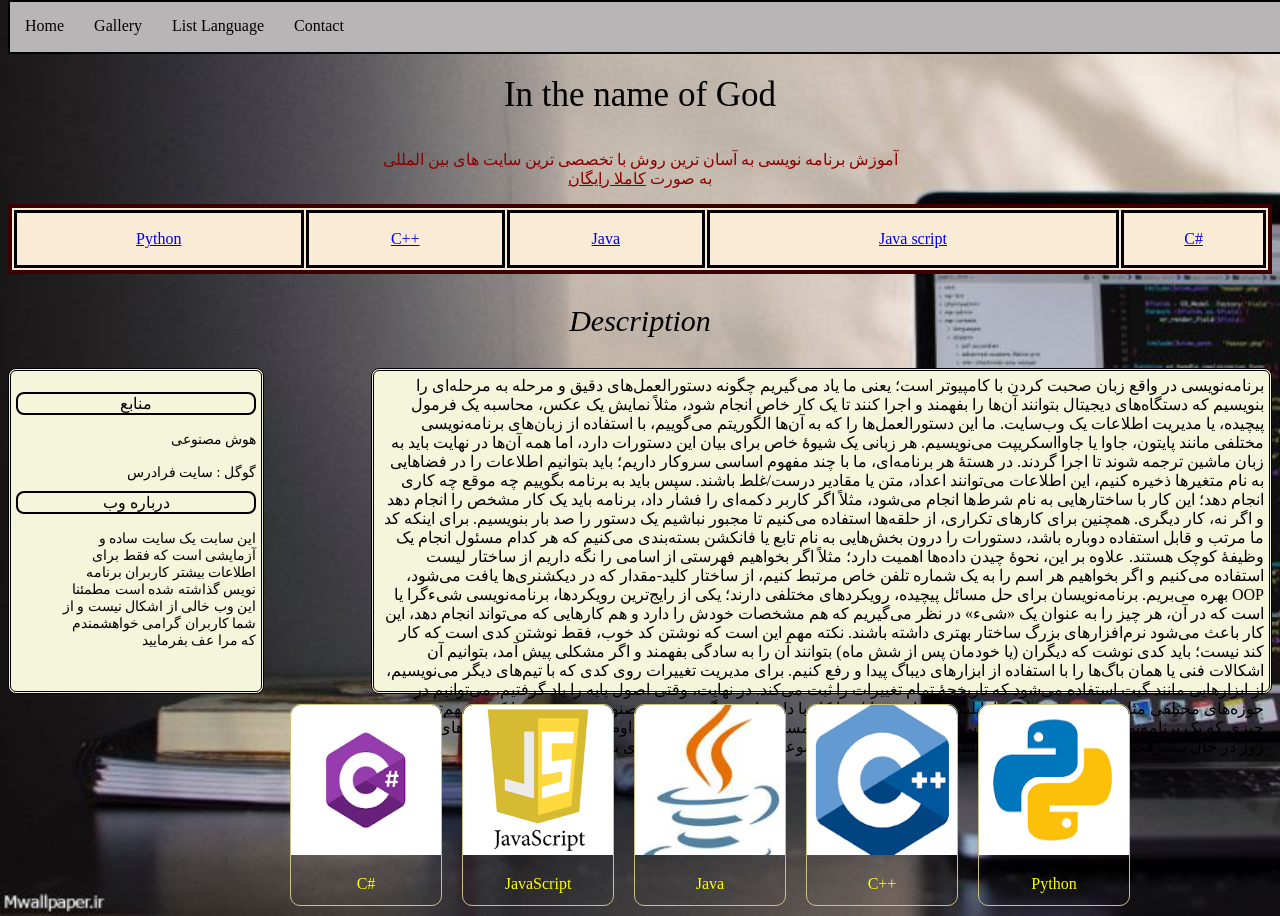
==== index.html @ c577314e "index.html" ====
<!doctype html>
<html>
<head>
<meta charset="utf-8">
<meta name="robots" content="index,follow">
<meta name="google-site-verification" content="ADCTwPo0I6RWbwN7uOc4LvP-SHWrOIm5uIQKmZ-sh9g" />
<title>برنامه نویسی</title>
<link href="CSS.css" rel="stylesheet" type="text/css">
</head>

<body class="body">
	<div class="menudiv">
	<ul class="ul" style="border: 2px solid">
		<li><a href="index.html">Home</a></li>
		<li><a href="Gallery.html">Gallery</a></li>
		<li><a>List Language</a>
			<ul>
				<li><a href="https://www.zoomit.ir/computer-learning/366806-python-programming-language-for-all/">Python</a></li>
				<li><a href="https://codeyad.com/mag/post/whats-java">Java</a></li>
				<li><a href="https://quera.org/blog/what-is-c-plus-plus/">C++</a></li>
				<li><a href="https://blog.faradars.org/%D8%B3%DB%8C-%D8%B4%D8%A7%D8%B1%D9%BE-%DA%86%DB%8C%D8%B3%D8%AA/">C#</a></li>
				<li><a href="https://blog.faradars.org/%D8%AC%D8%A7%D9%88%D8%A7-%D8%A7%D8%B3%DA%A9%D8%B1%DB%8C%D9%BE%D8%AA-%DA%86%DB%8C%D8%B3%D8%AA/">JavaScript</a></li>
				<li><a href="https://7learn.com/blog/what-is-php">PHP</a></li>
				<li><a href="https://soltantrade.com/swift/#:~:text=%D9%85%D9%81%D9%87%D9%88%D9%85%20%D8%B3%D9%88%D8%A6%DB%8C%D9%81%D8%AA%20(SWIFT),%D8%B3%D8%B1%D8%A7%D8%B3%D8%B1%20%D8%AC%D9%87%D8%A7%D9%86%20%D8%B7%D8%B1%D8%A7%D8%AD%DB%8C%20%D8%B4%D8%AF%D9%87%20%D8%A7%D8%B3%D8%AA.">Swift</a></li>
			</ul>
		</li>
		<li><a href="Contact.html">Contact</a></li>
	</ul>
</div>
<p class="style1"><br>In the name of God</p>
<P style="text-align:center; color: #8D0000">آموزش برنامه نویسی به آسان ترین روش با تخصصی ترین سایت های بین المللی<br>به صورت <ins>کاملا رایگان</ins></P>
	<table class="style2">
		<tr>
		<td style="border: 3px solid"><p><a href="https://www.w3schools.com/python/">Python</a></p></td>
		<td style="border: 3px solid"><p><a href="https://www.w3schools.com/cpp/">C++</a></p></td>
		<td style="border: 3px solid"><p><a href="https://www.w3schools.com/java/">Java</a></p></td>
		<td style="border: 3px solid"><p><a href="https://www.w3schools.com/js/">Java script</a></p></td>
		<td style="border: 3px solid; margin: 0px"><p><a href="https://www.w3schools.com/cs/index.php#:~:text=C%23%20(C%2DSharp)%20is,apps%2C%20games%20and%20much%20more.">C#</a></p></td>
		</tr>
		
		</table>
		<p style="text-align: center; font-size: 30px"><i>Description</i></p>
	<article class="style3">برنامه‌نویسی در واقع زبان صحبت کردن با کامپیوتر است؛ یعنی ما یاد می‌گیریم چگونه دستورالعمل‌های دقیق و مرحله به مرحله‌ای را بنویسیم که دستگاه‌های دیجیتال بتوانند آن‌ها را بفهمند و اجرا کنند تا یک کار خاص انجام شود، مثلاً نمایش یک عکس، محاسبه یک فرمول پیچیده، یا مدیریت اطلاعات یک وب‌سایت. ما این دستورالعمل‌ها را که به آن‌ها الگوریتم می‌گوییم، با استفاده از زبان‌های برنامه‌نویسی مختلفی مانند پایتون، جاوا یا جاوااسکریپت می‌نویسیم. هر زبانی یک شیوهٔ خاص برای بیان این دستورات دارد، اما همه آن‌ها در نهایت باید به زبان ماشین ترجمه شوند تا اجرا گردند. در هستهٔ هر برنامه‌ای، ما با چند مفهوم اساسی سروکار داریم؛ باید بتوانیم اطلاعات را در فضاهایی به نام متغیرها ذخیره کنیم، این اطلاعات می‌توانند اعداد، متن یا مقادیر درست/غلط باشند. سپس باید به برنامه بگوییم چه موقع چه کاری انجام دهد؛ این کار با ساختارهایی به نام شرط‌ها انجام می‌شود، مثلاً اگر کاربر دکمه‌ای را فشار داد، برنامه باید یک کار مشخص را انجام دهد و اگر نه، کار دیگری. همچنین برای کارهای تکراری، از حلقه‌ها استفاده می‌کنیم تا مجبور نباشیم یک دستور را صد بار بنویسیم. برای اینکه کد ما مرتب و قابل استفاده دوباره باشد، دستورات را درون بخش‌هایی به نام تابع یا فانکشن بسته‌بندی می‌کنیم که هر کدام مسئول انجام یک وظیفهٔ کوچک هستند. علاوه بر این، نحوهٔ چیدن داده‌ها اهمیت دارد؛ مثلاً اگر بخواهیم فهرستی از اسامی را نگه داریم از ساختار لیست استفاده می‌کنیم و اگر بخواهیم هر اسم را به یک شماره تلفن خاص مرتبط کنیم، از ساختار کلید-مقدار که در دیکشنری‌ها یافت می‌شود، بهره می‌بریم. برنامه‌نویسان برای حل مسائل پیچیده، رویکردهای مختلفی دارند؛ یکی از رایج‌ترین رویکردها، برنامه‌نویسی شیء‌گرا یا OOP است که در آن، هر چیز را به عنوان یک «شیء» در نظر می‌گیریم که هم مشخصات خودش را دارد و هم کارهایی که می‌تواند انجام دهد، این کار باعث می‌شود نرم‌افزارهای بزرگ ساختار بهتری داشته باشند. نکته مهم این است که نوشتن کد خوب، فقط نوشتن کدی است که کار کند نیست؛ باید کدی نوشت که دیگران (یا خودمان پس از شش ماه) بتوانند آن را به سادگی بفهمند و اگر مشکلی پیش آمد، بتوانیم آن اشکالات فنی یا همان باگ‌ها را با استفاده از ابزارهای دیباگ پیدا و رفع کنیم. برای مدیریت تغییرات روی کدی که با تیم‌های دیگر می‌نویسیم، از ابزارهایی مانند گیت استفاده می‌شود که تاریخچهٔ تمام تغییرات را ثبت می‌کند. در نهایت، وقتی اصول پایه را یاد گرفتیم، می‌توانیم در حوزه‌های مختلفی مثل ساختن وب‌سایت‌ها، اپلیکیشن‌های موبایل، یا کار با داده‌های بزرگ و هوش مصنوعی تخصص پیدا کنیم. مهم‌ترین چیزی که یک برنامه‌نویس نیاز دارد، صبر، توانایی تفکر منطقی برای حل مسئله و تعهد به یادگیری مداوم است، چون دنیا و ابزارهای آن هر روز در حال پیشرفت هستند. سایت ها و اپلیکیشن ها گرفته تا هوش مصنوعی، بازی ها و سیستم های بانکی</article>
	
	
	<div class="style4">
		<dl>
		<dt style="text-align: center; border: 2px solid; border-radius: 8px">منابع</dt>
			<dd style="font-size: 14px"><br>هوش مصنوعی</dd>
			<dd style="font-size: 14px"><br>گوگل : سایت فرادرس</dd>
		<dt style="text-align: center; border: 2px solid; border-radius: 8px; margin-top: 10px">درباره وب</dt>
			<dd style="text-align: right; font-size: 14px" dir="ltl"><br>این سابت یک سایت ساده و آزمایشی است که فقط برای اطلاعات بیشتر کاربران برنامه نویس گذاشته شده است مطمئنا این وب خالی از اشکال نیست و از شما کاربران گرامی خواهشمندم که مرا عف بفرمایید</dd>
		</dl>
	</div>
	
	
	<div class="master">
			<div class="gstyle">
			<img src="image/L1.png" width="150px" height="150px" style="border-radius: 10px 10px 0px 0px"  class="img"><p class="pstyle">Python</p>
			</div>
	
			<div class="gstyle">
			<img src="image/L2.png" width="150px" height="150px" style="border-radius: 10px 10px 0px 0px"  class="img"><p class="pstyle">C++</p>
			</div>
			
			<div class="gstyle">
			<img src="image/L4.jpg" width="150px" height="150px" style="border-radius: 10px 10px 0px 0px"  class="img"><p class="pstyle">Java</p>

			</div>
			
			<div class="gstyle">
			<img src="image/L5.png" width="150px" height="150px" style="border-radius: 10px 10px 0px 0px" class="img"><p class="pstyle">JavaScript</p>

			</div>
			
			<div class="gstyle">
			<img src="image/L3.png" width="150px" height="150px" style="border-radius: 10px 10px 0px 0px"  class="img"><p class="pstyle">C#</p>

			</div>
	</div>
</body>
</html>
---- CSS.css ----
@charset "utf-8";

.master {
	width: 1000px;
	margin-left: auto;
	margin-right: auto;
	position: relative;
}



.style1 {
	font-size: 35px;
	text-align: center;	
	
}
.style2 {
	width: 100%;
	text-align: center;
	border-color: lightslategray; 
	background-color: antiquewhite;
	border: 4px solid #3C0000;
	
}
.style3 {
	text-align: right;
	background-color: beige;
	height: 310px;
	border: double;
	border-radius: 8px;
	width: 70%;
	float: right;
	padding: 5px;
}


.style4 {
	height: 310px;
	background-color : beige;
	border: double;
	width: 240px;
	text-align: right;
	padding: 5px;
	border-radius: 8px;
}


.body {
	background-image: url("image/laptop.jpg");
	background-size: cover;
}


.gstyle {
	border: 1.5px solid #C9C380;
	float: right;
	margin: 10px;
	border-radius: 10px;
	height: 200px;
	transition: all 0.5s
	
}


.gstyle:hover {
	border: 1.5px solid #FF0004;
	transition: all 1s;
	
}


.pstyle {
	text-align: center;
	color: yellow;
	
}
.img:hover {
	opacity: 0.65;
	transition: all 1s;
	border-radius: 15px;
}

.gstyle img {
	transition: all 1s;
}




ul {
	list-style-type: none;
	margin: 0px;
	padding: 0px;
	background-color: #B7B5B5;
	border: 2px solid #999;
	position: fixed;
	top: 0;
	width: 100%;
}

li {
	float: left;
	height: 50px;
	display: block;
	text-align: center;
	font-size: 16px;
	cursor: pointer;
	position: relative;
}

li a {
	text-decoration: none;
	color: black;
	display: block;
	padding: 15px;
}

li a:hover {
	background-color: #505050;
	color: white;
}

li ul {
	display: none;
	position: absolute;
	top: 50px;
	background-color: black;
	border: 1.5px solid #474747;
	width: 100%;
	color: white;
}

li:hover > ul {
	display: block;
}

li ul li {
	float: none;
	text-align: center;
}

li ul li a {
	color: white;
	text-align: center;
	transition: all 0.5s
}

li ul li a:hover {
	background-color: darkblue;
	margin-left: 5px;
}
.menudiv {
	width: 100%;
	background-color: #858585;
	float: left;
}
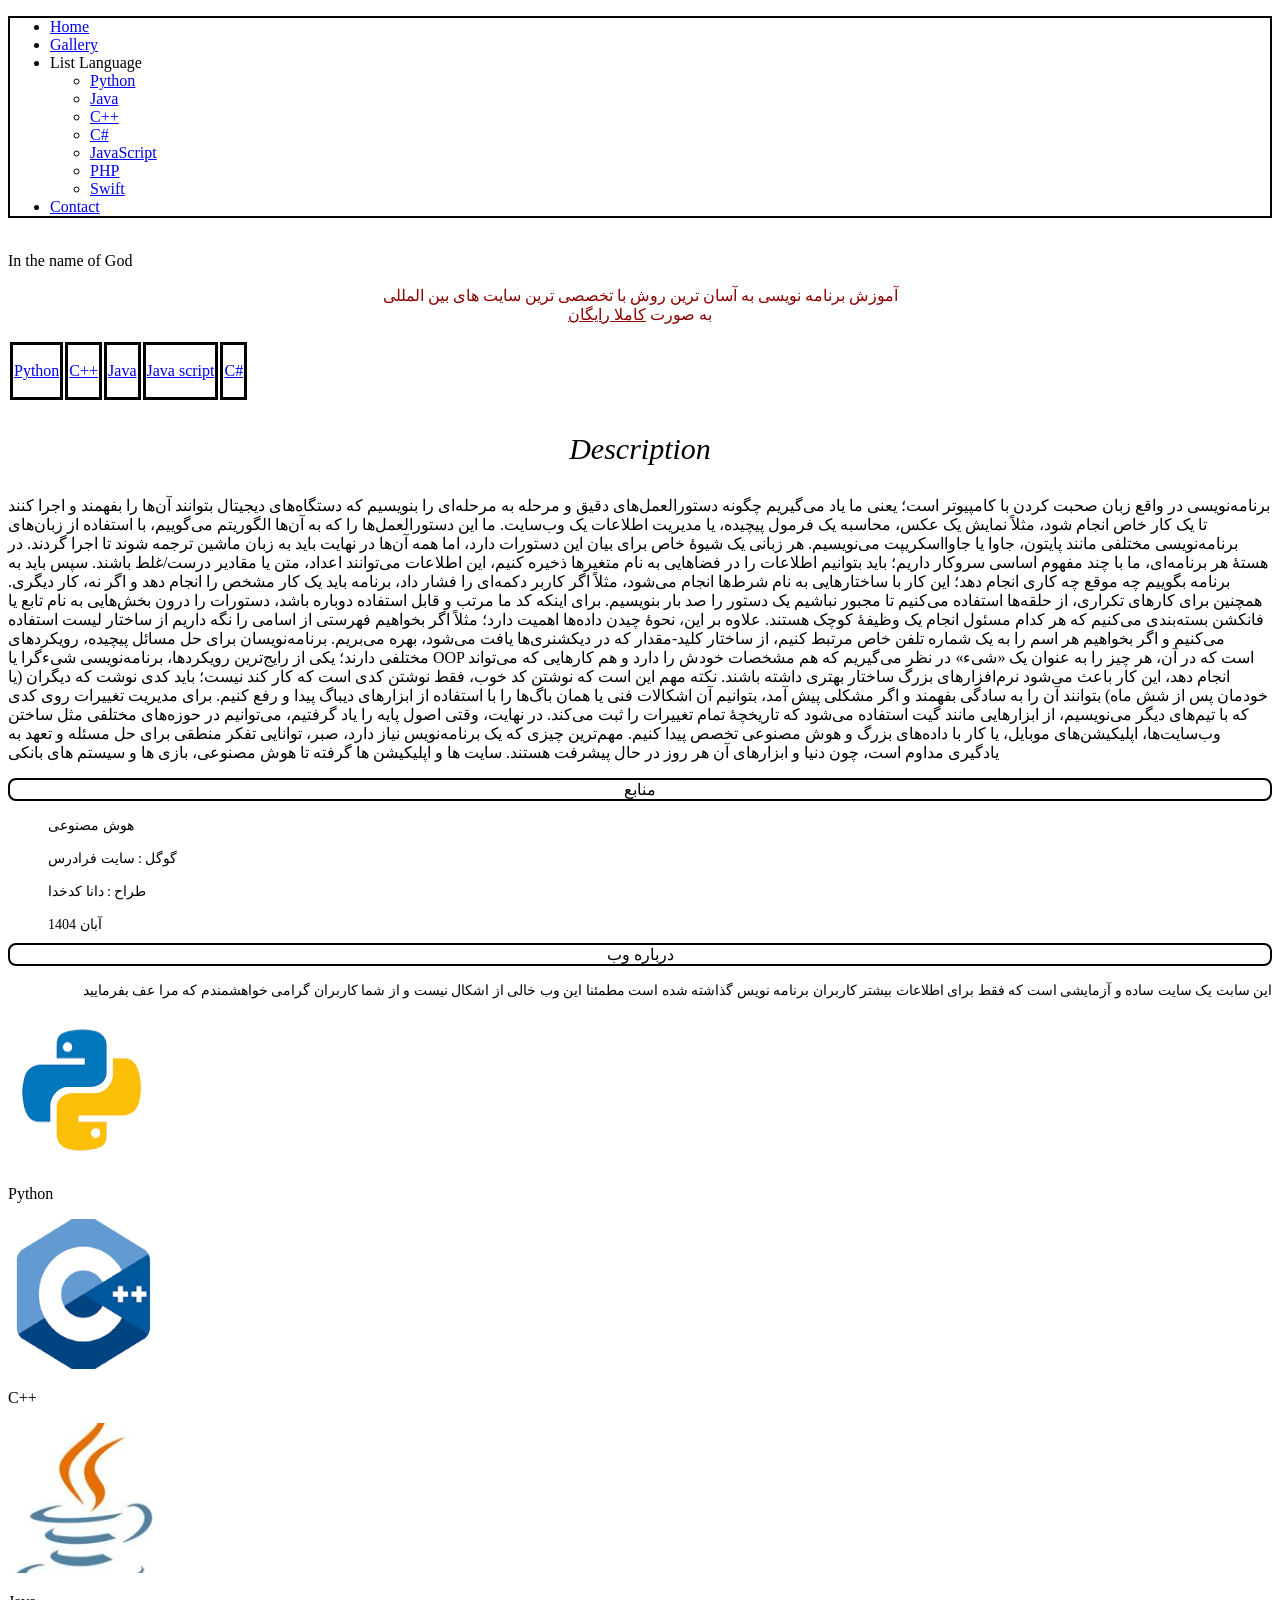
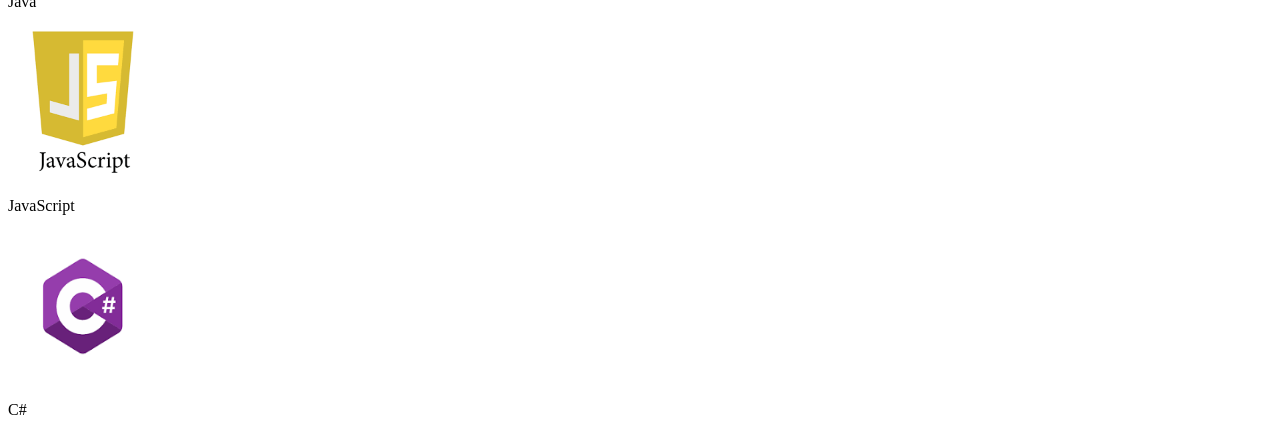
==== commit f5872efd: "index.html" ====
--- a/index.html
+++ b/index.html
@@ -1,11 +1,14 @@
+
 <!doctype html>
 <html>
 <head>
 <meta charset="utf-8">
+<title>برنامه نویسی</title>
 <meta name="robots" content="index,follow">
 <meta name="google-site-verification" content="ADCTwPo0I6RWbwN7uOc4LvP-SHWrOIm5uIQKmZ-sh9g" />
-<title>برنامه نویسی</title>
-<link href="CSS.css" rel="stylesheet" type="text/css">
+<meta name="Keywords" content="برنامه نویسی , سایت دانا , طراحی سایت , دانا کدخدا">
+<meta name="author" content="دانا کدخدا">
+<link href="style.css" rel="stylesheet" type="text/css">
 </head>
 
 <body class="body">
@@ -48,6 +51,8 @@
 		<dt style="text-align: center; border: 2px solid; border-radius: 8px">منابع</dt>
 			<dd style="font-size: 14px"><br>هوش مصنوعی</dd>
 			<dd style="font-size: 14px"><br>گوگل : سایت فرادرس</dd>
+			<dd style="font-size: 14px"><br>طراح : دانا کدخدا</dd>
+			<dd style="font-size: 14px"><br>آبان 1404</dd>
 		<dt style="text-align: center; border: 2px solid; border-radius: 8px; margin-top: 10px">درباره وب</dt>
 			<dd style="text-align: right; font-size: 14px" dir="ltl"><br>این سابت یک سایت ساده و آزمایشی است که فقط برای اطلاعات بیشتر کاربران برنامه نویس گذاشته شده است مطمئنا این وب خالی از اشکال نیست و از شما کاربران گرامی خواهشمندم که مرا عف بفرمایید</dd>
 		</dl>
@@ -80,6 +85,3 @@
 	</div>
 </body>
 </html>
-
-
-
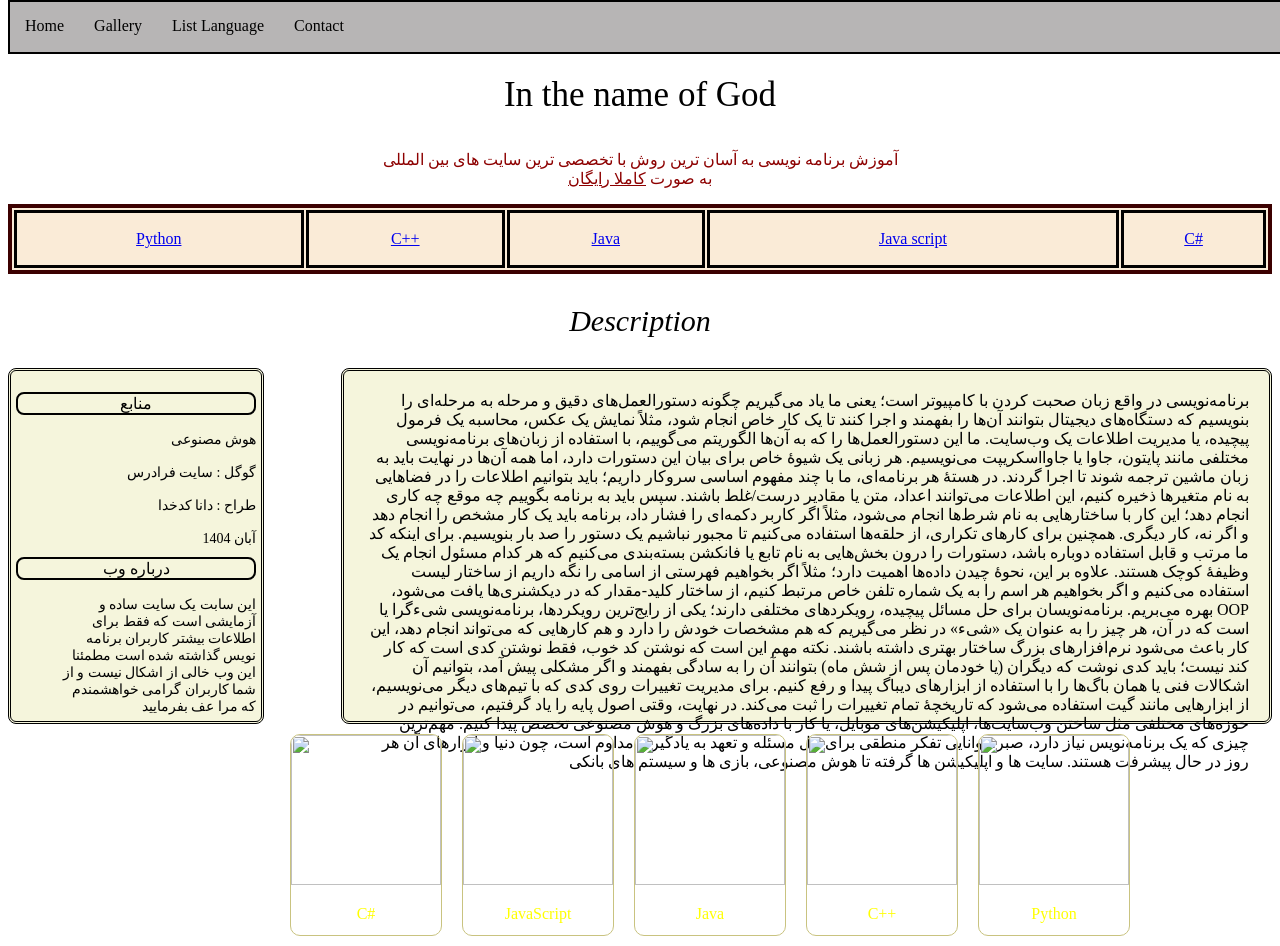
==== commit 25dfda13: "Add files via upload" ====
--- a/index.html
+++ b/index.html
@@ -1,4 +1,3 @@
-
 <!doctype html>
 <html>
 <head>
--- a/style.css
+++ b/style.css
@@ -0,0 +1,157 @@
+@charset "utf-8";
+
+.master {
+	width: 1000px;
+	margin-left: auto;
+	margin-right: auto;
+	position: relative;
+}
+
+
+
+.style1 {
+	font-size: 35px;
+	text-align: center;	
+	
+}
+.style2 {
+	width: 100%;
+	text-align: center;
+	border-color: lightslategray; 
+	background-color: antiquewhite;
+	border: 4px solid #3C0000;
+	
+}
+.style3 {
+	text-align: right;
+	background-color: beige;
+	height: 310px;
+	border: double;
+	border-radius: 8px;
+	width: 70%;
+	float: right;
+	padding: 20px;
+}
+
+
+.style4 {
+	height: 310px;
+	background-color : beige;
+	border: double;
+	width: 240px;
+	text-align: right;
+	padding: 5px;
+	border-radius: 8px;
+	padding-bottom: 35px;
+}
+
+
+.body {
+	background-image: url("image/laptop.jpg");
+	background-size: cover;
+}
+
+
+.gstyle {
+	border: 1.5px solid #C9C380;
+	float: right;
+	margin: 10px;
+	border-radius: 10px;
+	height: 200px;
+	transition: all 0.5s
+	
+}
+
+
+.gstyle:hover {
+	border: 1.5px solid #FF0004;
+	transition: all 1s;
+	
+}
+
+
+.pstyle {
+	text-align: center;
+	color: yellow;
+	
+}
+.img:hover {
+	opacity: 0.65;
+	transition: all 1s;
+	border-radius: 15px;
+}
+
+.gstyle img {
+	transition: all 1s;
+}
+
+
+
+
+ul {
+	list-style-type: none;
+	margin: 0px;
+	padding: 0px;
+	background-color: #B7B5B5;
+	border: 2px solid #999;
+	position: fixed;
+	top: 0;
+	width: 100%;
+}
+
+li {
+	float: left;
+	height: 50px;
+	display: block;
+	text-align: center;
+	font-size: 16px;
+	cursor: pointer;
+	position: relative;
+}
+
+li a {
+	text-decoration: none;
+	color: black;
+	display: block;
+	padding: 15px;
+}
+
+li a:hover {
+	background-color: #505050;
+	color: white;
+}
+
+li ul {
+	display: none;
+	position: absolute;
+	top: 50px;
+	background-color: black;
+	border: 1.5px solid #474747;
+	width: 100%;
+	color: white;
+}
+
+li:hover > ul {
+	display: block;
+}
+
+li ul li {
+	float: none;
+	text-align: center;
+}
+
+li ul li a {
+	color: white;
+	text-align: center;
+	transition: all 0.5s
+}
+
+li ul li a:hover {
+	background-color: darkblue;
+	margin-left: 5px;
+}
+.menudiv {
+	width: 100%;
+	background-color: #858585;
+	float: left;
+}
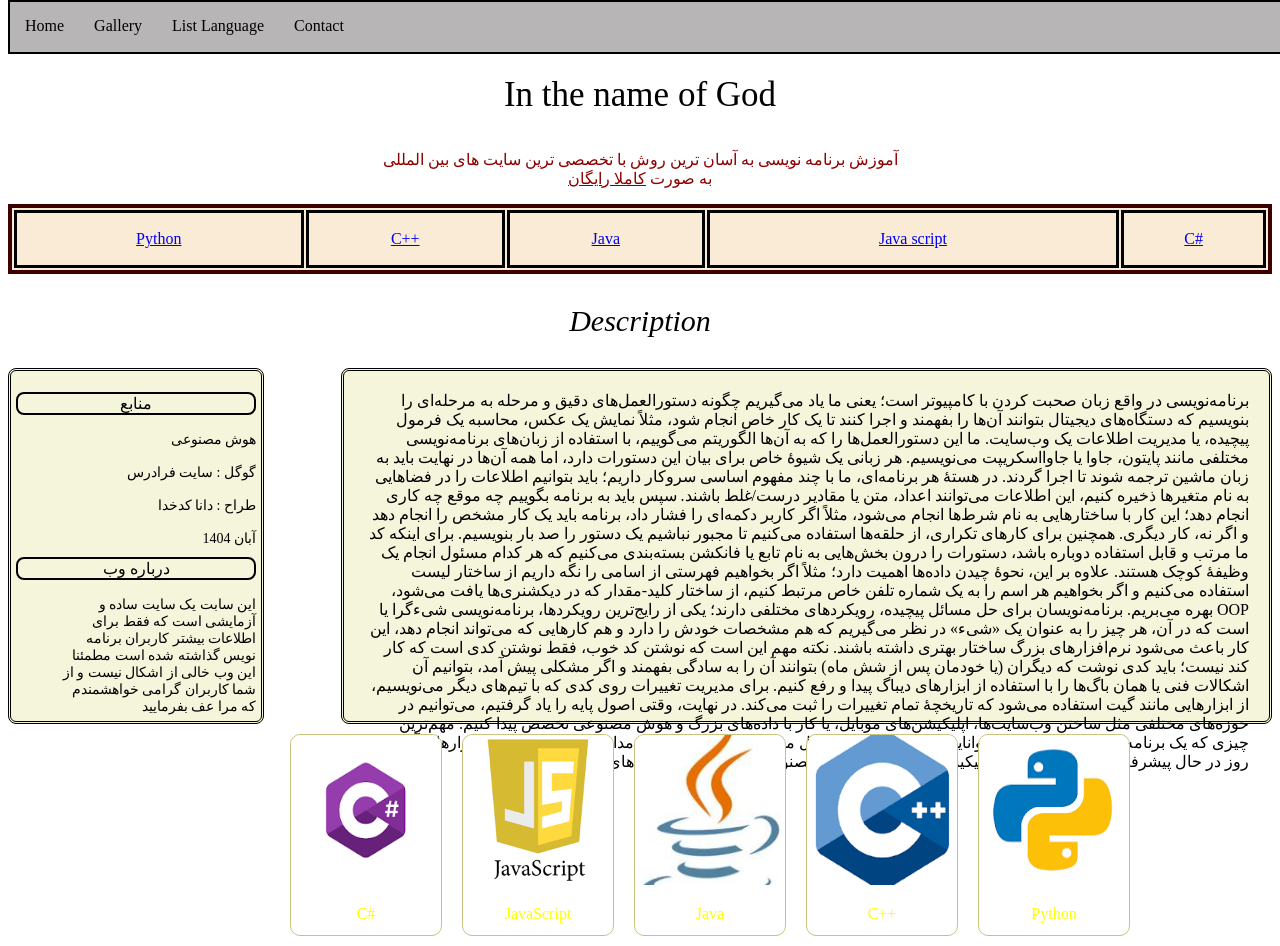
==== commit 32ef760f: "index.html" ====
--- a/index.html
+++ b/index.html
@@ -60,27 +60,28 @@
 	
 	<div class="master">
 			<div class="gstyle">
-			<img src="image/L1.png" width="150px" height="150px" style="border-radius: 10px 10px 0px 0px"  class="img"><p class="pstyle">Python</p>
+			<img src="L1.png" width="150px" height="150px" style="border-radius: 10px 10px 0px 0px"  class="img"><p class="pstyle">Python</p>
 			</div>
 	
 			<div class="gstyle">
-			<img src="image/L2.png" width="150px" height="150px" style="border-radius: 10px 10px 0px 0px"  class="img"><p class="pstyle">C++</p>
+			<img src="L2.png" width="150px" height="150px" style="border-radius: 10px 10px 0px 0px"  class="img"><p class="pstyle">C++</p>
 			</div>
 			
 			<div class="gstyle">
-			<img src="image/L4.jpg" width="150px" height="150px" style="border-radius: 10px 10px 0px 0px"  class="img"><p class="pstyle">Java</p>
+			<img src="L4.jpg" width="150px" height="150px" style="border-radius: 10px 10px 0px 0px"  class="img"><p class="pstyle">Java</p>
 
 			</div>
 			
 			<div class="gstyle">
-			<img src="image/L5.png" width="150px" height="150px" style="border-radius: 10px 10px 0px 0px" class="img"><p class="pstyle">JavaScript</p>
+			<img src="L5.png" width="150px" height="150px" style="border-radius: 10px 10px 0px 0px" class="img"><p class="pstyle">JavaScript</p>
 
 			</div>
 			
 			<div class="gstyle">
-			<img src="image/L3.png" width="150px" height="150px" style="border-radius: 10px 10px 0px 0px"  class="img"><p class="pstyle">C#</p>
+			<img src="L3.png" width="150px" height="150px" style="border-radius: 10px 10px 0px 0px"  class="img"><p class="pstyle">C#</p>
 
 			</div>
 	</div>
 </body>
 </html>
+
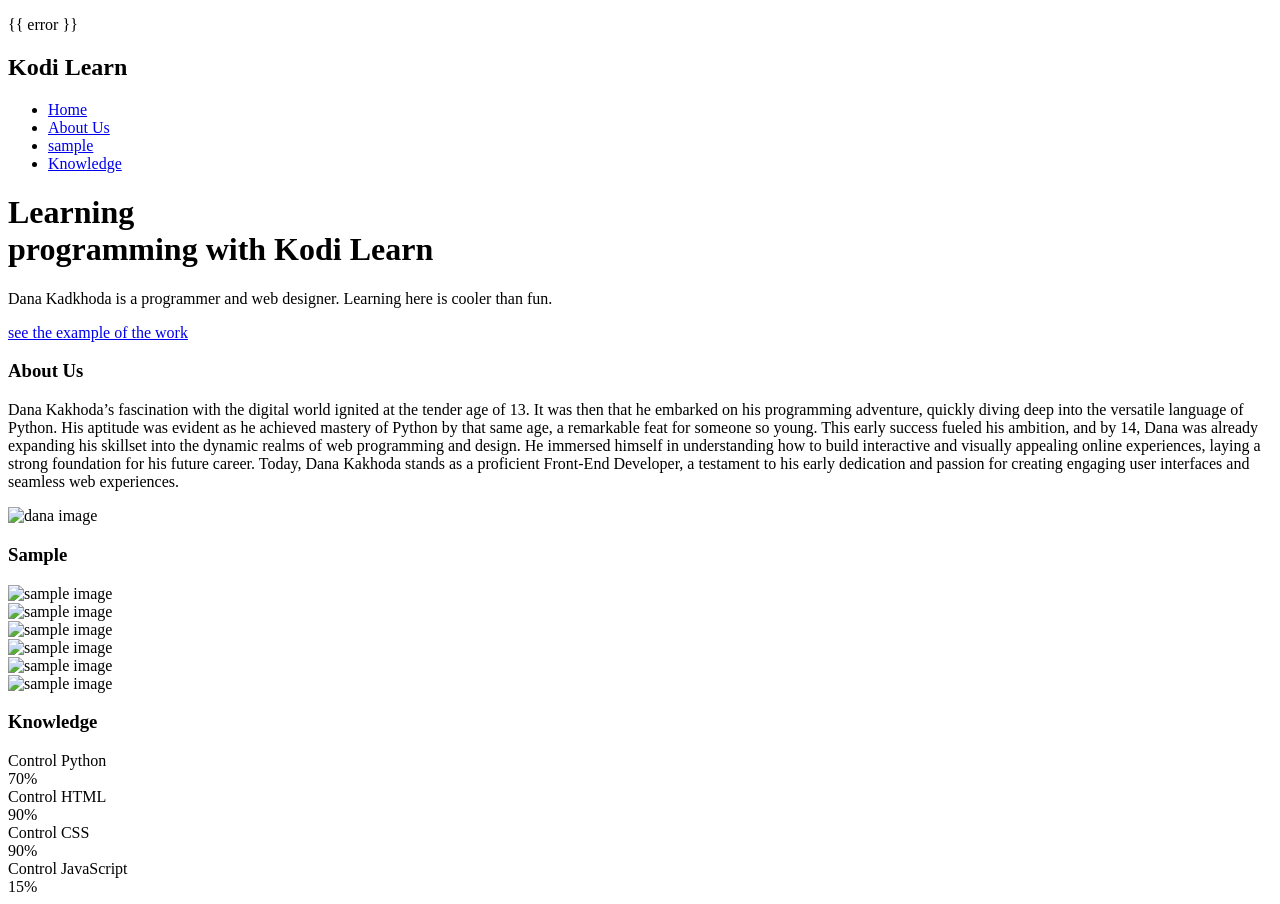
==== commit d6d26b6a: "Add files via upload" ====
--- a/index.html
+++ b/index.html
@@ -1,87 +1,142 @@
-<!doctype html>
-<html>
+<!DOCTYPE html>
+<html lang="en">
 <head>
-<meta charset="utf-8">
-<title>برنامه نویسی</title>
-<meta name="robots" content="index,follow">
-<meta name="google-site-verification" content="ADCTwPo0I6RWbwN7uOc4LvP-SHWrOIm5uIQKmZ-sh9g" />
-<meta name="Keywords" content="برنامه نویسی , سایت دانا , طراحی سایت , دانا کدخدا">
-<meta name="author" content="دانا کدخدا">
-<link href="style.css" rel="stylesheet" type="text/css">
+    <meta charset="UTF-8">
+    <meta http-equiv="X-UA-Compatible" content="IE=edge">
+    <meta name="viewport" content="width=device-width, initial-scale=1.0">
+    <title>Kodi Learn</title>
+    <link rel="icon" href="../static/images/icon.jpg">
+    <link rel="stylesheet" href="../static/styles.css">
 </head>
+<body>
+    <p class="paragraph-error">{{ error }}</p>
+    <main class="main">
+        <div class="home" id="home">
+            <div class="header">
+                <div class="div-class">
+                    <h2 class="text-title">Kodi Learn</h2>
+                </div>
+                <div class="navbar">
+                    <ul>
+                        <li class="navbar-link"><a href="#home">Home</a></li>
+                        <li class="navbar-link"><a href="#about-us">About Us</a></li>
+                        <li class="navbar-link"><a href="#sample">sample</a></li>
+                        <li class="navbar-link"><a href="#knowledge">Knowledge</a></li>
+                    </ul>
+                </div>
+            </div>
+    
+            <div class="about-web">
+                <h1 class="title-web">Learning 
+                <br>
+                    programming with Kodi Learn</h1>
+                <p class="about-dana">Dana Kadkhoda is a programmer and web designer. Learning here is cooler than fun.</p>
+                <a href="#knowledge" class="see-example-link">see the example of the work</a>
+            </div>
+        </div>
 
-<body class="body">
-	<div class="menudiv">
-	<ul class="ul" style="border: 2px solid">
-		<li><a href="index.html">Home</a></li>
-		<li><a href="Gallery.html">Gallery</a></li>
-		<li><a>List Language</a>
-			<ul>
-				<li><a href="https://www.zoomit.ir/computer-learning/366806-python-programming-language-for-all/">Python</a></li>
-				<li><a href="https://codeyad.com/mag/post/whats-java">Java</a></li>
-				<li><a href="https://quera.org/blog/what-is-c-plus-plus/">C++</a></li>
-				<li><a href="https://blog.faradars.org/%D8%B3%DB%8C-%D8%B4%D8%A7%D8%B1%D9%BE-%DA%86%DB%8C%D8%B3%D8%AA/">C#</a></li>
-				<li><a href="https://blog.faradars.org/%D8%AC%D8%A7%D9%88%D8%A7-%D8%A7%D8%B3%DA%A9%D8%B1%DB%8C%D9%BE%D8%AA-%DA%86%DB%8C%D8%B3%D8%AA/">JavaScript</a></li>
-				<li><a href="https://7learn.com/blog/what-is-php">PHP</a></li>
-				<li><a href="https://soltantrade.com/swift/#:~:text=%D9%85%D9%81%D9%87%D9%88%D9%85%20%D8%B3%D9%88%D8%A6%DB%8C%D9%81%D8%AA%20(SWIFT),%D8%B3%D8%B1%D8%A7%D8%B3%D8%B1%20%D8%AC%D9%87%D8%A7%D9%86%20%D8%B7%D8%B1%D8%A7%D8%AD%DB%8C%20%D8%B4%D8%AF%D9%87%20%D8%A7%D8%B3%D8%AA.">Swift</a></li>
-			</ul>
-		</li>
-		<li><a href="Contact.html">Contact</a></li>
-	</ul>
-</div>
-<p class="style1"><br>In the name of God</p>
-<P style="text-align:center; color: #8D0000">آموزش برنامه نویسی به آسان ترین روش با تخصصی ترین سایت های بین المللی<br>به صورت <ins>کاملا رایگان</ins></P>
-	<table class="style2">
-		<tr>
-		<td style="border: 3px solid"><p><a href="https://www.w3schools.com/python/">Python</a></p></td>
-		<td style="border: 3px solid"><p><a href="https://www.w3schools.com/cpp/">C++</a></p></td>
-		<td style="border: 3px solid"><p><a href="https://www.w3schools.com/java/">Java</a></p></td>
-		<td style="border: 3px solid"><p><a href="https://www.w3schools.com/js/">Java script</a></p></td>
-		<td style="border: 3px solid; margin: 0px"><p><a href="https://www.w3schools.com/cs/index.php#:~:text=C%23%20(C%2DSharp)%20is,apps%2C%20games%20and%20much%20more.">C#</a></p></td>
-		</tr>
-		
-		</table>
-		<p style="text-align: center; font-size: 30px"><i>Description</i></p>
-	<article class="style3">برنامه‌نویسی در واقع زبان صحبت کردن با کامپیوتر است؛ یعنی ما یاد می‌گیریم چگونه دستورالعمل‌های دقیق و مرحله به مرحله‌ای را بنویسیم که دستگاه‌های دیجیتال بتوانند آن‌ها را بفهمند و اجرا کنند تا یک کار خاص انجام شود، مثلاً نمایش یک عکس، محاسبه یک فرمول پیچیده، یا مدیریت اطلاعات یک وب‌سایت. ما این دستورالعمل‌ها را که به آن‌ها الگوریتم می‌گوییم، با استفاده از زبان‌های برنامه‌نویسی مختلفی مانند پایتون، جاوا یا جاوااسکریپت می‌نویسیم. هر زبانی یک شیوهٔ خاص برای بیان این دستورات دارد، اما همه آن‌ها در نهایت باید به زبان ماشین ترجمه شوند تا اجرا گردند. در هستهٔ هر برنامه‌ای، ما با چند مفهوم اساسی سروکار داریم؛ باید بتوانیم اطلاعات را در فضاهایی به نام متغیرها ذخیره کنیم، این اطلاعات می‌توانند اعداد، متن یا مقادیر درست/غلط باشند. سپس باید به برنامه بگوییم چه موقع چه کاری انجام دهد؛ این کار با ساختارهایی به نام شرط‌ها انجام می‌شود، مثلاً اگر کاربر دکمه‌ای را فشار داد، برنامه باید یک کار مشخص را انجام دهد و اگر نه، کار دیگری. همچنین برای کارهای تکراری، از حلقه‌ها استفاده می‌کنیم تا مجبور نباشیم یک دستور را صد بار بنویسیم. برای اینکه کد ما مرتب و قابل استفاده دوباره باشد، دستورات را درون بخش‌هایی به نام تابع یا فانکشن بسته‌بندی می‌کنیم که هر کدام مسئول انجام یک وظیفهٔ کوچک هستند. علاوه بر این، نحوهٔ چیدن داده‌ها اهمیت دارد؛ مثلاً اگر بخواهیم فهرستی از اسامی را نگه داریم از ساختار لیست استفاده می‌کنیم و اگر بخواهیم هر اسم را به یک شماره تلفن خاص مرتبط کنیم، از ساختار کلید-مقدار که در دیکشنری‌ها یافت می‌شود، بهره می‌بریم. برنامه‌نویسان برای حل مسائل پیچیده، رویکردهای مختلفی دارند؛ یکی از رایج‌ترین رویکردها، برنامه‌نویسی شیء‌گرا یا OOP است که در آن، هر چیز را به عنوان یک «شیء» در نظر می‌گیریم که هم مشخصات خودش را دارد و هم کارهایی که می‌تواند انجام دهد، این کار باعث می‌شود نرم‌افزارهای بزرگ ساختار بهتری داشته باشند. نکته مهم این است که نوشتن کد خوب، فقط نوشتن کدی است که کار کند نیست؛ باید کدی نوشت که دیگران (یا خودمان پس از شش ماه) بتوانند آن را به سادگی بفهمند و اگر مشکلی پیش آمد، بتوانیم آن اشکالات فنی یا همان باگ‌ها را با استفاده از ابزارهای دیباگ پیدا و رفع کنیم. برای مدیریت تغییرات روی کدی که با تیم‌های دیگر می‌نویسیم، از ابزارهایی مانند گیت استفاده می‌شود که تاریخچهٔ تمام تغییرات را ثبت می‌کند. در نهایت، وقتی اصول پایه را یاد گرفتیم، می‌توانیم در حوزه‌های مختلفی مثل ساختن وب‌سایت‌ها، اپلیکیشن‌های موبایل، یا کار با داده‌های بزرگ و هوش مصنوعی تخصص پیدا کنیم. مهم‌ترین چیزی که یک برنامه‌نویس نیاز دارد، صبر، توانایی تفکر منطقی برای حل مسئله و تعهد به یادگیری مداوم است، چون دنیا و ابزارهای آن هر روز در حال پیشرفت هستند. سایت ها و اپلیکیشن ها گرفته تا هوش مصنوعی، بازی ها و سیستم های بانکی</article>
-	
-	
-	<div class="style4">
-		<dl>
-		<dt style="text-align: center; border: 2px solid; border-radius: 8px">منابع</dt>
-			<dd style="font-size: 14px"><br>هوش مصنوعی</dd>
-			<dd style="font-size: 14px"><br>گوگل : سایت فرادرس</dd>
-			<dd style="font-size: 14px"><br>طراح : دانا کدخدا</dd>
-			<dd style="font-size: 14px"><br>آبان 1404</dd>
-		<dt style="text-align: center; border: 2px solid; border-radius: 8px; margin-top: 10px">درباره وب</dt>
-			<dd style="text-align: right; font-size: 14px" dir="ltl"><br>این سابت یک سایت ساده و آزمایشی است که فقط برای اطلاعات بیشتر کاربران برنامه نویس گذاشته شده است مطمئنا این وب خالی از اشکال نیست و از شما کاربران گرامی خواهشمندم که مرا عف بفرمایید</dd>
-		</dl>
-	</div>
-	
-	
-	<div class="master">
-			<div class="gstyle">
-			<img src="L1.png" width="150px" height="150px" style="border-radius: 10px 10px 0px 0px"  class="img"><p class="pstyle">Python</p>
-			</div>
-	
-			<div class="gstyle">
-			<img src="L2.png" width="150px" height="150px" style="border-radius: 10px 10px 0px 0px"  class="img"><p class="pstyle">C++</p>
-			</div>
-			
-			<div class="gstyle">
-			<img src="L4.jpg" width="150px" height="150px" style="border-radius: 10px 10px 0px 0px"  class="img"><p class="pstyle">Java</p>
+        <div class="about-us" id="about-us">
+            <h3 class="title-about-us">About Us</h3>
 
-			</div>
-			
-			<div class="gstyle">
-			<img src="L5.png" width="150px" height="150px" style="border-radius: 10px 10px 0px 0px" class="img"><p class="pstyle">JavaScript</p>
+            <div class="parent-p-img">
+                <p class="paragraph-about-us">
+                    <span>D</span>ana Kakhoda’s fascination with the digital world ignited at the tender age of 13. It was then that he embarked on his programming adventure, quickly diving deep into the versatile language of Python. His aptitude was evident as he achieved mastery of Python by that same age, a remarkable feat for someone so young. This early success fueled his ambition, and by 14, Dana was already expanding his skillset into the dynamic realms of web programming and design. He immersed himself in understanding how to build interactive and visually appealing online experiences, laying a strong foundation for his future career. Today, Dana Kakhoda stands as a proficient Front-End Developer, a testament to his early dedication and passion for creating engaging user interfaces and seamless web experiences.
+                </p>
+                <img src="../static/images/dana.png" alt="dana image" class="dana-image">
+            </div>
 
-			</div>
-			
-			<div class="gstyle">
-			<img src="L3.png" width="150px" height="150px" style="border-radius: 10px 10px 0px 0px"  class="img"><p class="pstyle">C#</p>
+        </div>
 
-			</div>
-	</div>
+        <div class="sample" id="sample">
+            <h3 class="title-sample">Sample</h3>
+
+            <section class="sample-section">
+
+                <article class="sample-article" data-name="Form Web">
+                    <img src="../static/images/sample (1).png" alt="sample image">
+                </article>
+
+                <article class="sample-article" data-name="Programming Web">
+                    <img src="../static/images/sample (2).png" alt="sample image">
+                </article>
+
+                <article class="sample-article" data-name="Programming Web">
+                    <img src="../static/images/sample (3).png" alt="sample image">
+                </article>
+            </section>
+
+
+
+            <section class="sample-section">
+
+                <article class="sample-article" data-name="Cafe Web">
+                    <img src="../static/images/sample (4).png" alt="sample image">
+                </article>
+
+                <article class="sample-article" data-name="Doctor Web">
+                    <img src="../static/images/sample (5).png" alt="sample image">
+                </article>
+
+                <article class="sample-article" data-name="Card Web">
+                    <img src="../static/images/sample (6).png" alt="sample image">
+                </article>
+            </section>
+        </div>
+
+
+        <div class="knowledge" id="knowledge">
+            <h3 class="title-knowledge">Knowledge</h3>
+            
+            
+            <div class="container">
+                <div>
+                    <div class="container-knowledge">
+                        <div class="label-knowledge">Control Python</div>
+                        <div class="container-navar">
+                            <div class="navar-a">70%
+                            <div class="navar-b" style="width: 70%;"></div>
+                        </div>    
+                        </div>
+                    </div>
+        
+                    
+                    <div class="container-knowledge">
+                        <div class="label-knowledge">Control HTML</div>
+                        <div class="container-navar">
+                            <div class="navar-a">90%
+                            <div class="navar-b" style="width: 90%;"></div></div>
+                            
+                        </div>
+                    </div>
+                </div>
+    
+                
+    
+                <div>
+                    <div class="container-knowledge">
+                        <div class="label-knowledge">Control CSS</div>
+                        <div class="container-navar">
+                            <div class="navar-a">90%
+                            <div class="navar-b" style="width: 90%;"></div></div>
+                            
+                        </div>
+                    </div>
+        
+                    
+                    <div class="container-knowledge">
+                        <div class="label-knowledge">Control JavaScript</div>
+                        <div class="container-navar">
+                            <div class="navar-a">15%
+                            <div class="navar-b" style="width: 15%;"></div></div>
+                            
+                        </div>
+                    </div>
+                </div>
+            </div>
+            
+
+
+        </div>
+    </main>
 </body>
-</html>
-
+</html>
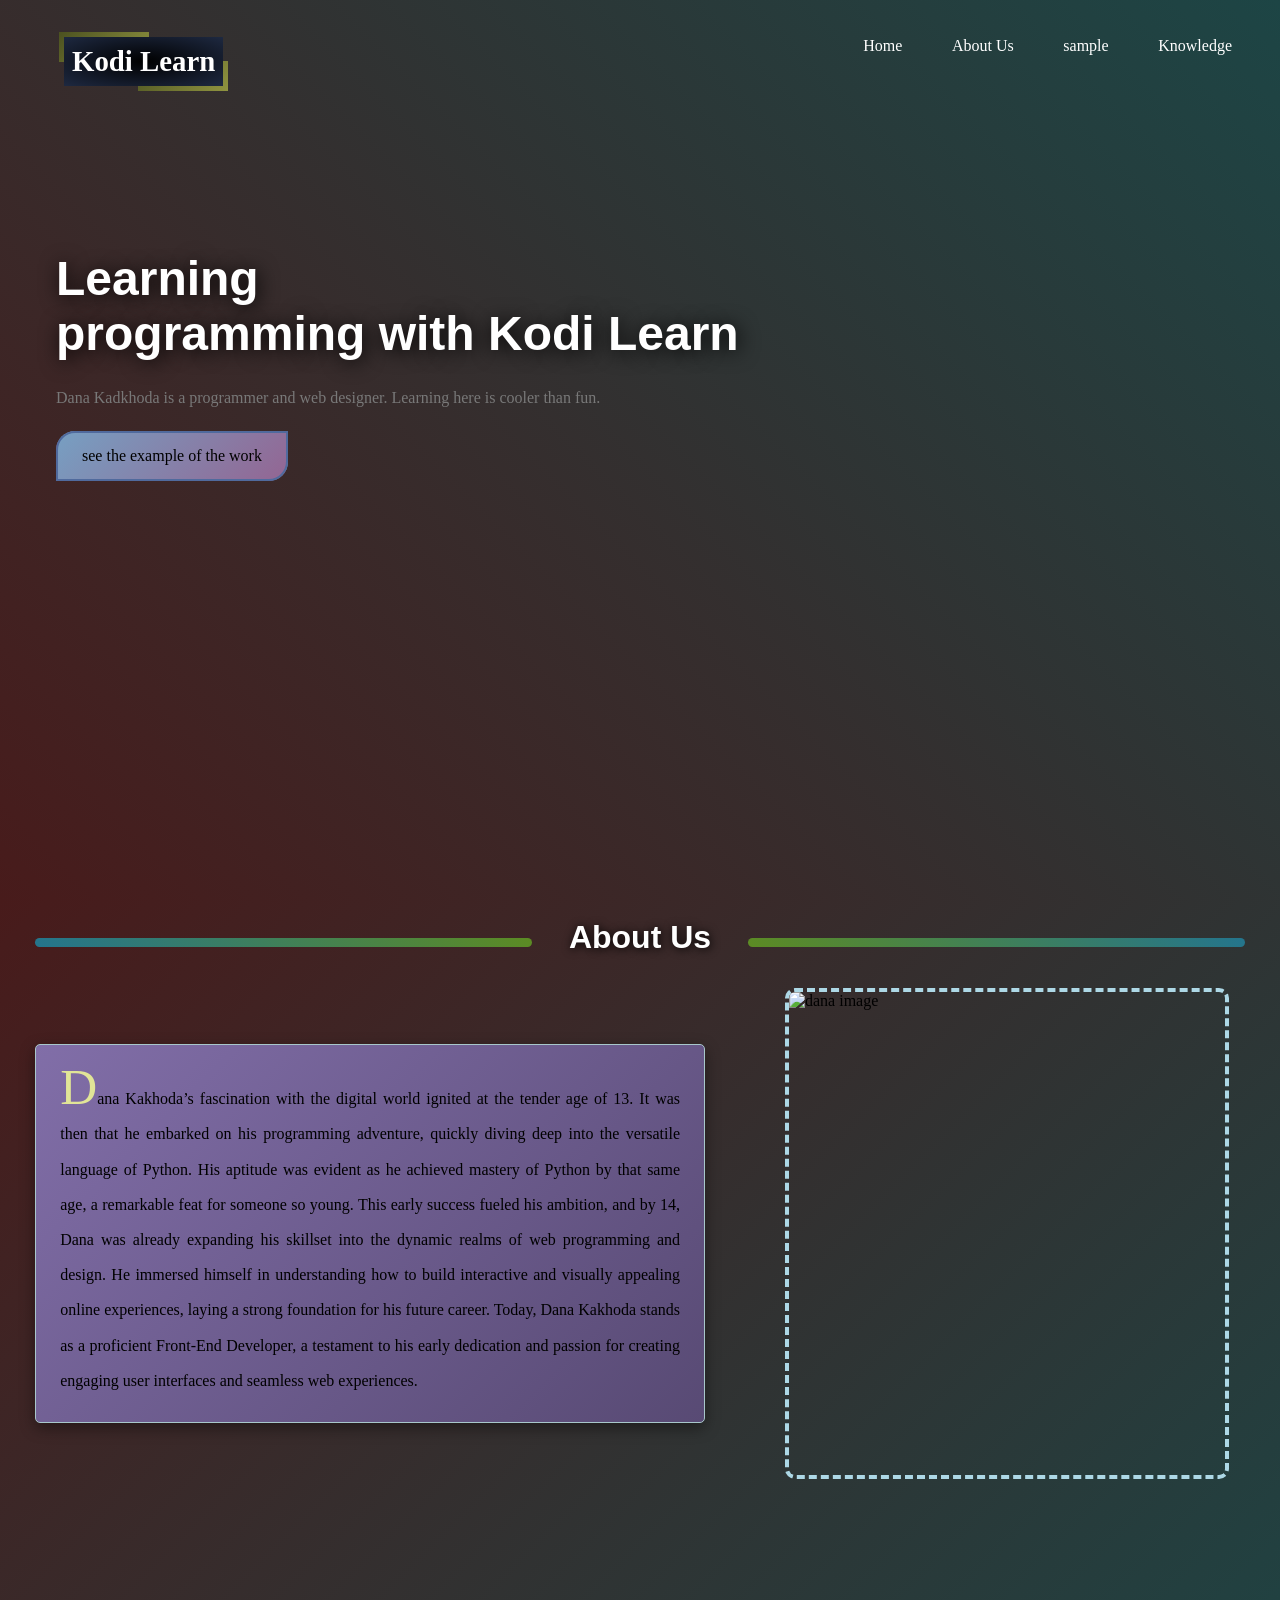
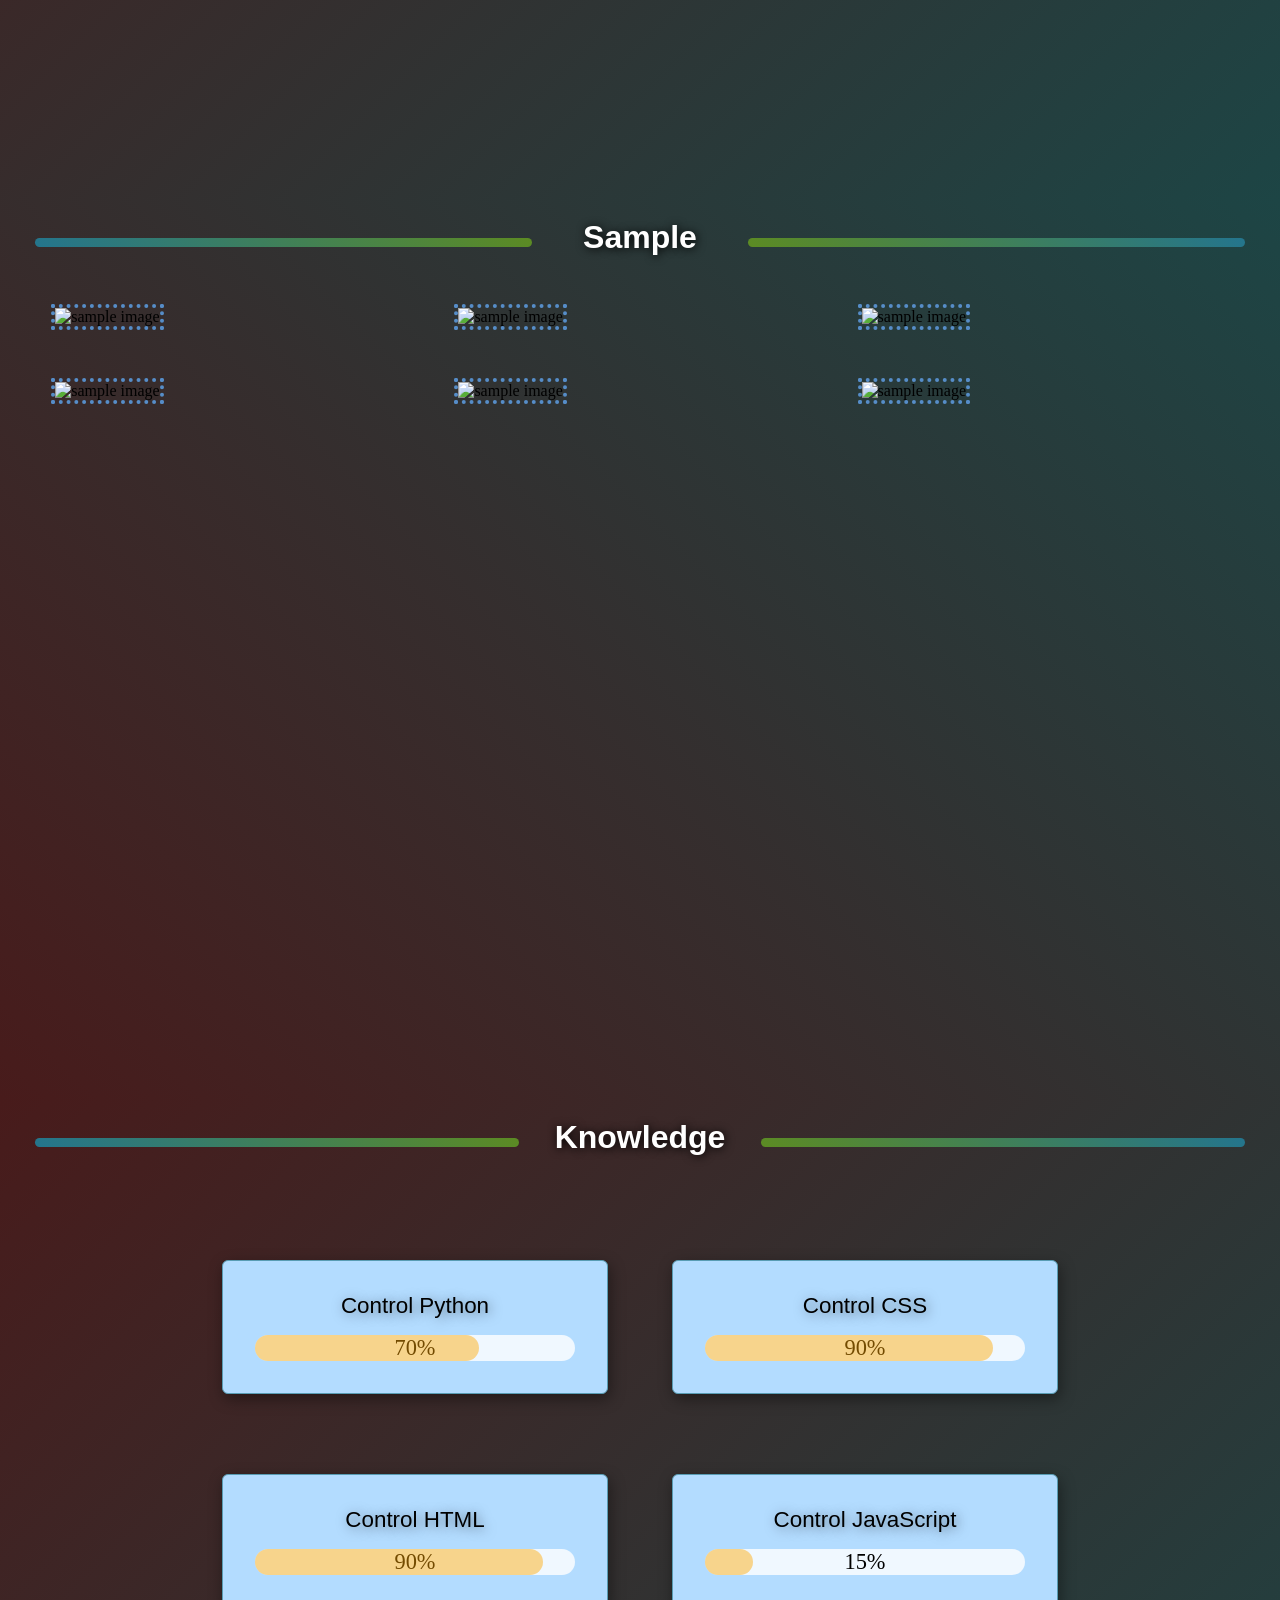
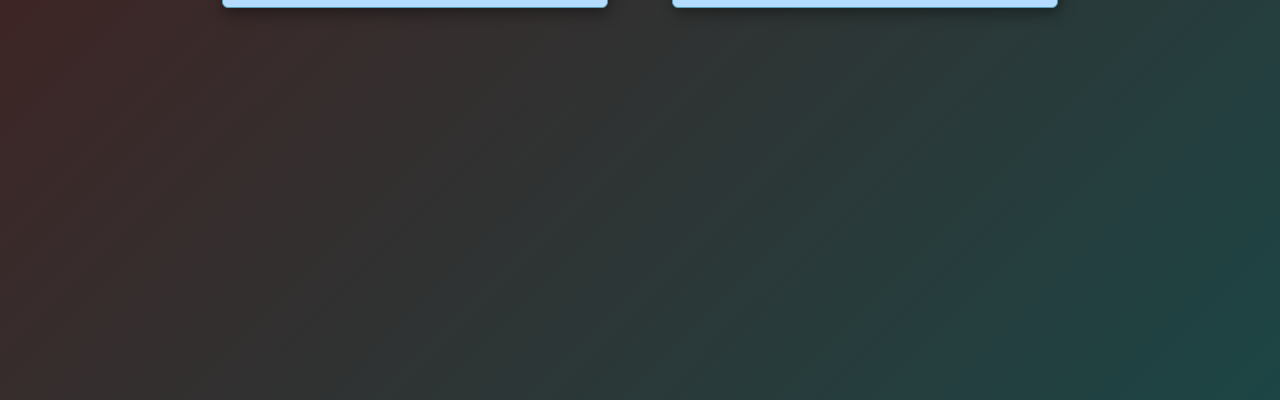
==== commit dadf7f7f: "index.html" ====
--- a/index.html
+++ b/index.html
@@ -5,11 +5,13 @@
     <meta http-equiv="X-UA-Compatible" content="IE=edge">
     <meta name="viewport" content="width=device-width, initial-scale=1.0">
     <title>Kodi Learn</title>
-    <link rel="icon" href="../static/images/icon.jpg">
-    <link rel="stylesheet" href="../static/styles.css">
+    <meta name="Keywords" content="برنامه نویسی , سایت دانا , طراحی سایت , دانا کدخدا">
+    <meta name="google-site-verification" content="ADCTwPo0I6RWbwN7uOc4LvP-SHWrOIm5uIQKmZ-sh9g" />
+    <meta name="author" content="دانا کدخدا">
+    <link rel="icon" href="icon.jpg">
+    <link rel="stylesheet" href="styles.css">
 </head>
 <body>
-    <p class="paragraph-error">{{ error }}</p>
     <main class="main">
         <div class="home" id="home">
             <div class="header">
@@ -139,4 +141,4 @@
         </div>
     </main>
 </body>
-</html>+</html>
--- a/styles.css
+++ b/styles.css
@@ -0,0 +1,659 @@
+* {
+    padding: 0;
+    margin: 0;
+    box-sizing: border-box;
+    scroll-behavior: smooth;
+}
+
+
+@media (max-width: 1200px) {
+    .main #about-us .title-about-us::before,
+    .main #about-us .title-about-us::after,
+    .main #sample .title-sample::before,
+    .main #sample .title-sample::after,
+    .main #knowledge .title-knowledge::before,
+    .main #knowledge .title-knowledge::after {
+        content: "";
+        width: 35%;
+    }
+    
+}
+
+@media (max-width: 992px) {
+    html {
+        font-size: 14px;
+    }
+
+    .main #about-us .parent-p-img {
+        display: block;
+        text-align: center;
+    }
+
+    .main #about-us .parent-p-img .paragraph-about-us {
+        width: 80%;
+        margin: 5rem auto;
+    }
+
+    .main #home .about-web .title-web {
+        font-size: 2.6rem;
+    }
+
+    .main #sample {
+        height: auto;
+    }
+    .main #home {
+        height: auto;
+    }
+    .main #about-us {
+        height: auto;
+    }
+    .main #knowledge {
+        height: auto;
+    }
+
+    .main #sample .sample-section .sample-article::after {
+        display: none;
+    }
+
+    .main #sample .sample-section {
+        display: block;
+    }
+
+    .main #sample .sample-section .sample-article img {
+        display: block;
+        width: 80%;
+        margin: 3rem auto;
+    }
+
+    .main .knowledge .container-knowledge {
+        font-size: 1.2rem;
+    }
+}
+
+
+@media (max-width: 786px) {
+    .main #about-us .title-about-us::before,
+    .main #about-us .title-about-us::after,
+    .main #sample .title-sample::before,
+    .main #sample .title-sample::after,
+    .main #knowledge .title-knowledge::before,
+    .main #knowledge .title-knowledge::after {
+        content: "";
+        width: 32%;
+    }
+
+    .main #knowledge .container {
+        display: block;
+        width: 26rem;
+        text-align: center;
+        margin: 3rem auto;
+    }
+
+    .main #knowledge .container-knowledge .label-knowledge {
+        margin-bottom: 1rem;
+    }
+
+    .main #knowledge .container-knowledge .navar-a,
+    .main #knowledge .container-knowledge .navar-b {
+        margin: auto;
+    }
+
+    .main #home {
+        height: 80dvh;
+    }
+}
+
+
+@media (max-width: 660px) {
+    .main #about-us .title-about-us::before,
+    .main #about-us .title-about-us::after,
+    .main #sample .title-sample::before,
+    .main #sample .title-sample::after,
+    .main #knowledge .title-knowledge::before,
+    .main #knowledge .title-knowledge::after {
+        content: "";
+        width: 28%;
+    }
+}
+
+@media (max-width: 600px) {
+    html {
+        font-size: 10px;
+    }
+
+    .main #about-us .parent-p-img .dana-image {
+        width: 70%;
+    }
+
+    .main #home {
+        height: 60dvh;
+    }
+
+    .main #about-us {
+        height: auto;
+    }
+
+    
+    .main #knowledge {
+        height: auto;
+    }
+
+    .main #home .header .navbar .navbar-link {
+        font-size: 1.3rem;
+    }
+
+    .main #home .header .div-class {
+        padding: 1.2rem;
+    }
+
+    .main #home .header .div-class::after {
+        content: "";
+        display: none;
+    }
+
+    .main #home .header .div-class .text-title::after {
+        display: none;
+    }
+
+    .main #home .header .div-class .text-title::before {
+        display: none;
+    }
+
+}
+
+@media (max-width: 480px) {
+    html {
+        font-size: 7.5px;
+    }
+
+    .main #home {
+        height: 50dvh;
+    }
+
+    .main #knowledge {
+        height: auto;
+    }
+
+    .main #home .header .navbar .navbar-link {
+        font-size: 1.4rem;
+    }
+
+    .main #home .header .div-class {
+        padding: 1.5rem;
+    }
+}
+@media (max-width: 385px) {
+
+    .main #home .header .navbar .navbar-link {
+        font-size: 1.2rem;
+    }
+}
+
+
+.home {
+    height: 100dvh;
+    background-image: linear-gradient(225deg, rgb(29, 69, 69) , rgb(72, 27, 27));
+}
+
+.header {
+    display: flex;
+    justify-content: space-between;
+    padding: 1.3rem 3rem;
+    color: white;
+}
+
+.navbar {
+    margin-top: 1rem;
+}
+
+.navbar ul {
+    display: flex;
+    gap: 3.1rem;
+}
+
+.navbar ul .navbar-link a {
+    color: white;
+    transition: all 0.3s;
+}
+
+.navbar ul .navbar-link {
+    transition: all 0.2s;
+    position: relative;
+    padding-bottom: 0.3rem;
+}
+
+.navbar ul li::after {
+    content: "";
+    width: 0;
+    height: 2px;
+    background-image: radial-gradient(rgb(121, 71, 71),rgb(93, 93, 185));
+    position: absolute;
+    bottom: 0;
+    left: 50%;
+    transform: translateX(-50%);
+    transition: all 0.3s;
+}
+
+.navbar ul .navbar-link:hover::after {
+    width: 100%;
+}
+
+.navbar ul .navbar-link a:hover {
+    color: rgb(149, 186, 202);
+}
+
+.div-class {
+    padding: 1rem;
+    position: relative;
+    transition: all 0.4s;
+    z-index: 10;
+}
+
+.main .home .header .text-title:hover::after {
+    bottom: 30px;
+    right: 40px;
+}
+
+.main .home .header .text-title:hover::before {
+    left: 40px;
+    top: 30px;
+}
+
+.text-title::after {
+    content: "";
+    background-image: linear-gradient(135deg, rgb(75, 81, 32) , rgb(144, 148, 64));
+    position: absolute;
+    left: 11px;
+    top: 11px;
+    bottom: 40px;
+    right: 90px;
+    z-index: -10;
+    transition: all 0.4s;
+    animation: changecolor 4s infinite alternate;
+}
+
+.text-title::before {
+    content: "";
+    background-image: linear-gradient(135deg, rgb(75, 81, 32) , rgb(144, 148, 64));
+    position: absolute;
+    left: 90px;
+    top: 40px;
+    bottom: 11px;
+    right: 11px;
+    z-index: -10;
+    transition: all 0.4s;
+    animation: changecolor 4s infinite alternate;
+}
+
+.text-title {
+    font-size: 1.8rem;
+    background-image: radial-gradient(black,rgb(30, 41, 65));
+    padding: 0.5rem;
+}
+
+.about-web {
+    color: white;
+    padding: 8rem 3.5rem;
+}
+
+.title-web {
+    margin-bottom: 1.8rem;
+    font-size: 3rem;
+    font-family: sans-serif;
+    text-shadow: 2px 2px 20px rgb(0,0,0);
+}
+
+.about-dana {
+    margin-bottom: 2.5rem;
+    color: rgb(120, 120, 120);
+}
+
+.see-example-link {
+    background-image: linear-gradient(135deg,rgb(119, 159, 194),rgb(147, 102, 147));
+    padding: 0.9rem 1.5rem;
+    border-radius: 1.2rem 0;
+    margin-top: 2rem;
+    border: 2px solid rgb(80, 106, 157);
+    animation: changecolor 4s infinite alternate;
+    transition: all 0.4s;
+    color: black;
+}
+
+@keyframes changecolor {
+    100% {
+        filter: hue-rotate(180deg);
+    }
+}
+
+.see-example-link:hover {
+    border-radius: 0 1.2rem;
+    animation-play-state: paused;
+}
+
+a {
+    text-decoration: none;
+}
+
+li {
+    list-style-type: none;
+    cursor: pointer;
+}
+
+.main .about-us {
+    height: 100dvh;
+    background-image: linear-gradient(315deg, rgb(29, 69, 69) , rgb(72, 27, 27));
+    padding: 1.2rem;
+}
+
+.main .about-us .parent-p-img {
+    display: flex;
+    gap: 2rem;
+}
+
+.main .about-us .parent-p-img .paragraph-about-us::before {
+    content: "https://www.aparat.com/DA.KA_Programmer_2011";
+    background-color: rgba(179, 147, 147, 0.5);
+    padding: 0.2rem 1rem;
+    border: none;
+    border-radius: 10px;
+    display: flex;
+    justify-content: center;
+    align-items: center;
+    position: absolute;
+    opacity: 0;
+    pointer-events: none;
+    top: 0;
+    right: 50%;
+    transform: translateX(50%);
+    /* transform: translateY(-50%); */
+    backdrop-filter: blur(4px);
+    z-index: 11;
+    transition: all 0.7s;
+}
+
+.main .about-us .parent-p-img .paragraph-about-us {
+    width: 60%;
+    background-image: linear-gradient(135deg,rgb(129, 110, 168),rgb(88, 74, 116));
+    padding: 1.5rem;
+    margin: 5.5rem 1rem;
+    line-height: 2.2rem;
+    border-radius: 5px;
+    box-shadow: 0 5px 15px rgba(0,0,0,0.4);
+    border: 1px solid rgb(168, 199, 203);
+    text-align: justify;
+    position: relative;
+}
+
+.main .about-us .parent-p-img .paragraph-about-us::after {
+    content: "";
+    background-color: rgba(138, 181, 218, 0.361);
+    width: 100%;
+    height: 0;
+    position: absolute;
+    top: 0;
+    left: 0;
+    border-radius: 5px;
+    bottom: 100%;
+    backdrop-filter: blur(3px);
+    transition: all 0.7s;
+
+}
+
+
+.main .about-us .parent-p-img .paragraph-about-us:hover::before {
+    opacity: 1;
+    top: 50%;
+    pointer-events: auto;
+}
+
+.main .about-us .parent-p-img .paragraph-about-us:hover::after {
+    bottom: 0;
+    height: 100%;
+}
+
+@keyframes changecolor-first-letter {
+    100% {
+        filter: hue-rotate(360deg);
+    }
+}
+
+.main .about-us .parent-p-img .paragraph-about-us span {
+    animation: changecolor-first-letter 4s infinite alternate;
+}
+
+
+.main .about-us .parent-p-img .paragraph-about-us::first-letter {
+    font-size: 3.2rem;
+    color: rgb(225, 229, 151);
+}
+
+
+
+.main .about-us .parent-p-img .dana-image {
+    width: 40%;
+    margin: 2rem;
+    border: 4px dashed lightblue;
+    border-radius: 10px;
+}
+
+.main .about-us .title-about-us {
+    text-align: center;
+    position: relative;
+    font-size: 2rem;
+    font-family: Verdana, Geneva, Tahoma, sans-serif;
+    color: white;
+    text-shadow: 1px 1px 10px black;
+}
+
+.main .about-us .title-about-us::before {
+    content: "";
+    width: 40%;
+    height: 0.6rem;
+    border-radius: 10px;
+    background-image: linear-gradient(45deg, rgb(36, 117, 141), rgb(92, 139, 35));
+    position: absolute;
+    left: 0;
+    top: 50%;
+    margin-left: 1rem;
+    animation: changecolor-place-1 3s infinite alternate;
+}
+
+.main .about-us .title-about-us::after {
+    content: "";
+    width: 40%;
+    height: 0.6rem;
+    border-radius: 10px;
+    background-image: linear-gradient(45deg , rgb(92, 139, 35), rgb(36, 117, 141));
+    position: absolute;
+    top: 50%;
+    right: 0;
+    margin-right: 1rem;
+    animation: changecolor-place-2 3s infinite alternate;
+}
+
+@keyframes changecolor-place-1 {
+
+    100% {
+
+        transform: translateX(10px);
+    }
+
+}
+@keyframes changecolor-place-2 {
+
+    100% {
+        transform: translateX(-10px);
+    }
+
+}
+
+.main .sample {
+    height: 100dvh;
+    background-image: linear-gradient(225deg, rgb(29, 69, 69) , rgb(72, 27, 27));
+    padding: 1.2rem;
+}
+
+.main .sample .title-sample {
+    text-align: center;
+    position: relative;
+    font-size: 2rem;
+    font-family: Verdana, Geneva, Tahoma, sans-serif;
+    color: white;
+    text-shadow: 1px 1px 10px black;
+    margin-bottom: 3rem;
+}
+
+.main .sample .title-sample::before {
+    content: "";
+    width: 40%;
+    height: 0.6rem;
+    border-radius: 10px;
+    background-image: linear-gradient(45deg, rgb(36, 117, 141), rgb(92, 139, 35));
+    position: absolute;
+    left: 0;
+    top: 50%;
+    margin-left: 1rem;
+    animation: changecolor-place-1 3s infinite alternate;
+}
+
+.main .sample .title-sample::after {
+    content: "";
+    width: 40%;
+    height: 0.6rem;
+    border-radius: 10px;
+    background-image: linear-gradient(45deg , rgb(92, 139, 35), rgb(36, 117, 141));
+    position: absolute;
+    top: 50%;
+    right: 0;
+    margin-right: 1rem;
+    animation: changecolor-place-2 3s infinite alternate;
+}
+
+.main .sample-section {
+    display: flex;
+    gap: 2rem;
+    margin-bottom: 3rem;
+    padding-inline: 2rem;
+}
+
+.main .sample-section .sample-article {
+    width: 100%;
+    position: relative;
+}
+
+.main .sample-section .sample-article img {
+    width: 100%;
+    border: 4px rgb(86, 141, 200);
+    border-style: dotted;
+    height: 100%;
+}
+
+.main .sample-section .sample-article::after {
+    content: attr(data-name);
+    background-color: rgba(98, 169, 72, 0.564);
+    width: 100%;
+    height: 0;
+    top: 0;
+    left: 0;
+    bottom: 100%;
+    position: absolute;
+    transition: all 0.4s;
+    opacity: 0;
+    display: flex;
+    justify-content: center;
+    align-items: center;
+    backdrop-filter: blur(4px);
+    font-family: Verdana, Geneva, Tahoma, sans-serif;
+    font-weight: 600;
+}
+
+.main .sample-section .sample-article:hover::after {
+    bottom: 0;
+    height: 100%;
+    opacity: 1;
+}
+
+
+
+
+.main .knowledge .title-knowledge {
+    text-align: center;
+    position: relative;
+    font-size: 2rem;
+    font-family: Verdana, Geneva, Tahoma, sans-serif;
+    color: white;
+    text-shadow: 1px 1px 10px black;
+    margin-bottom: 6.5rem;
+}
+
+.main .knowledge {
+    height: 100dvh;
+    background-image: linear-gradient(315deg, rgb(29, 69, 69) , rgb(72, 27, 27));
+    padding: 1.2rem;
+}
+
+.main .knowledge .container {
+    display: flex;
+    justify-content: center;
+    gap: 4rem;
+}
+.main .knowledge .title-knowledge::before {
+    content: "";
+    width: 39%;
+    height: 0.6rem;
+    border-radius: 10px;
+    background-image: linear-gradient(45deg, rgb(36, 117, 141), rgb(92, 139, 35));
+    position: absolute;
+    left: 0;
+    top: 50%;
+    margin-left: 1rem;
+    animation: changecolor-place-1 3s infinite alternate;
+}
+
+.main .knowledge .title-knowledge::after {
+    content: "";
+    width: 39%;
+    height: 0.6rem;
+    border-radius: 10px;
+    background-image: linear-gradient(45deg , rgb(92, 139, 35), rgb(36, 117, 141));
+    position: absolute;
+    top: 50%;
+    right: 0;
+    margin-right: 1rem;
+    animation: changecolor-place-2 3s infinite alternate;
+}
+
+
+.main .knowledge .container-knowledge .label-knowledge {
+    font-family: sans-serif;
+    text-shadow: 2px 2px 12px rgba(0,0,0,0.5);
+}  
+
+.main .knowledge .container-knowledge {
+    background-color: rgb(179, 220, 255);
+    text-align: center;
+    border-radius: 6px;
+    padding: 2rem;
+    font-size: 1.4rem;
+    margin-bottom: 5rem;
+    border: 1px solid rgb(88, 156, 179);
+    box-shadow: 2px 5px 15px rgba(0,0,0,0.4);
+}
+
+.main .knowledge .container-knowledge .navar-a {
+    width: 20rem;
+    background-color: aliceblue;
+    border-radius: 14px;
+    margin-top: 1rem;
+    position: relative;
+
+}
+
+.main .knowledge .container-knowledge .navar-b {
+    position: absolute;
+    background-color: rgba(255, 166, 0, 0.45);
+    width: 100%;
+    height: 100%;
+    border-radius: 14px;
+    top: 0;
+}
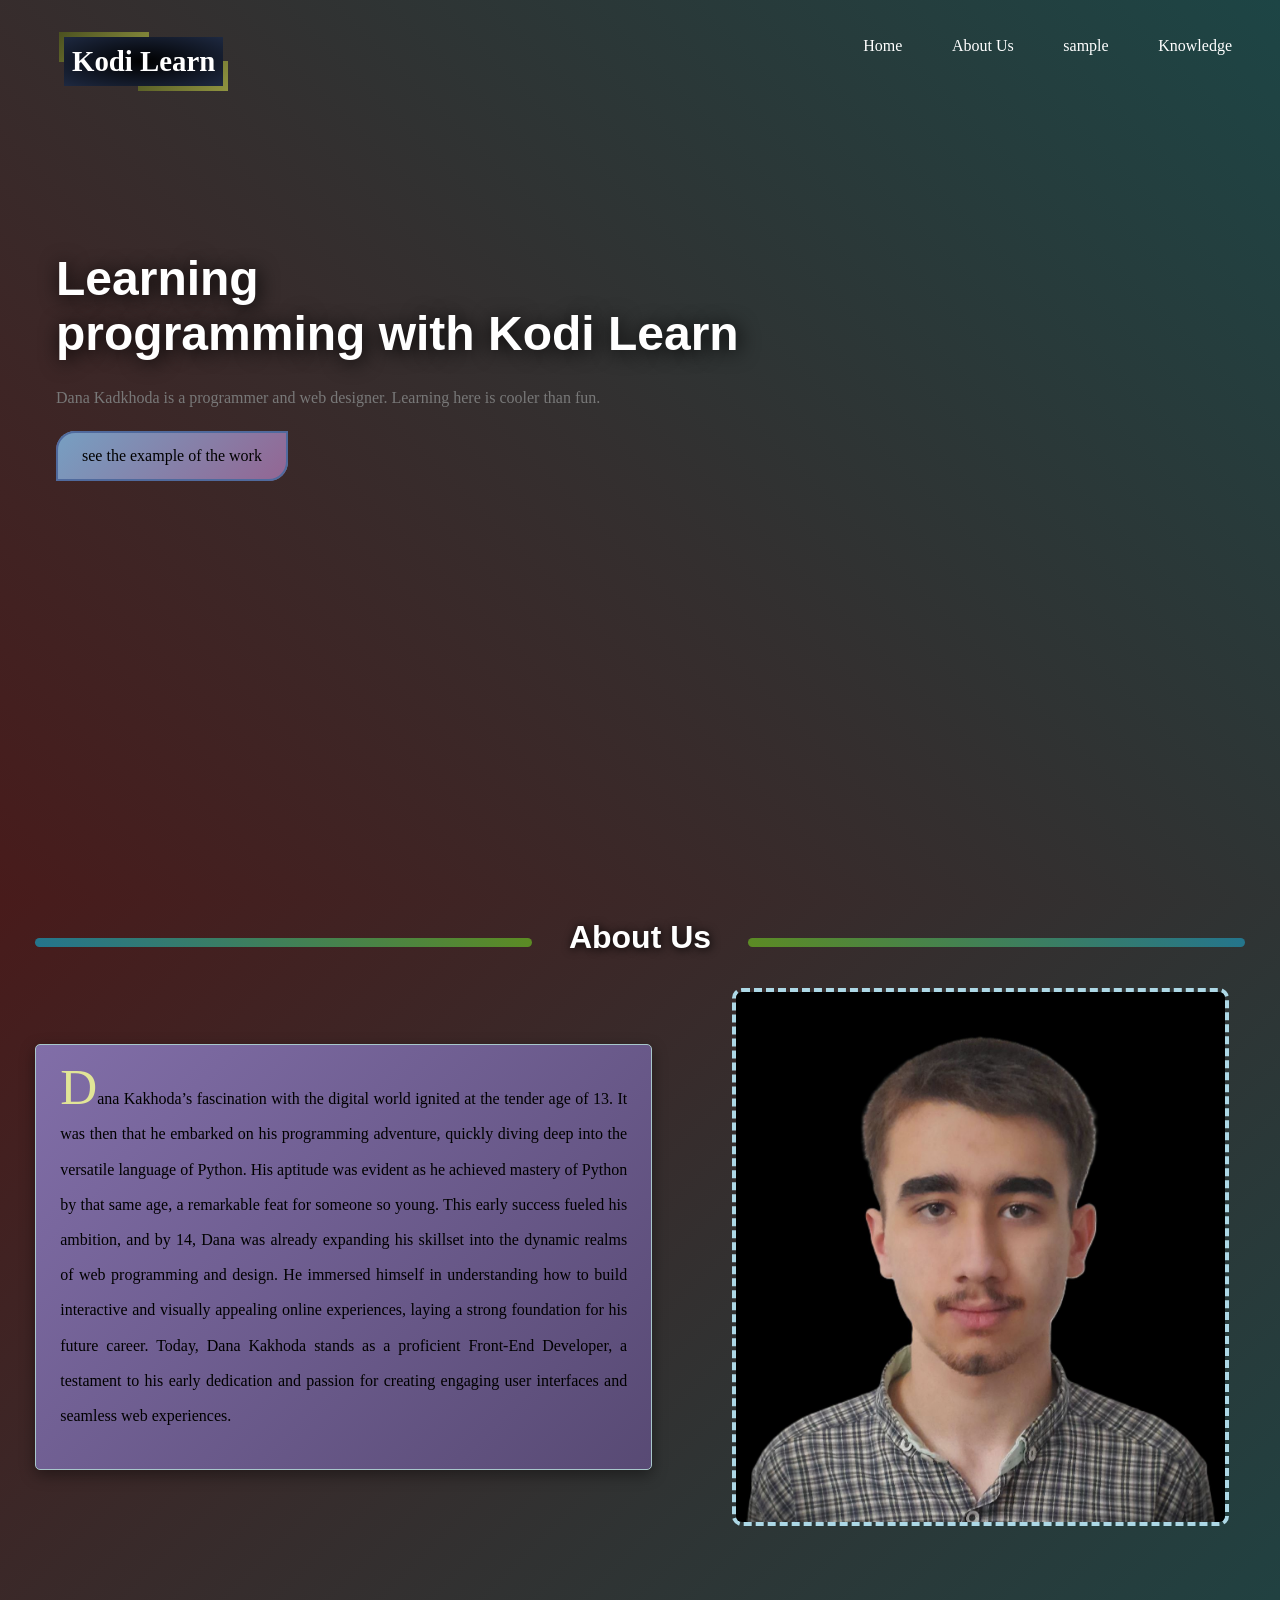
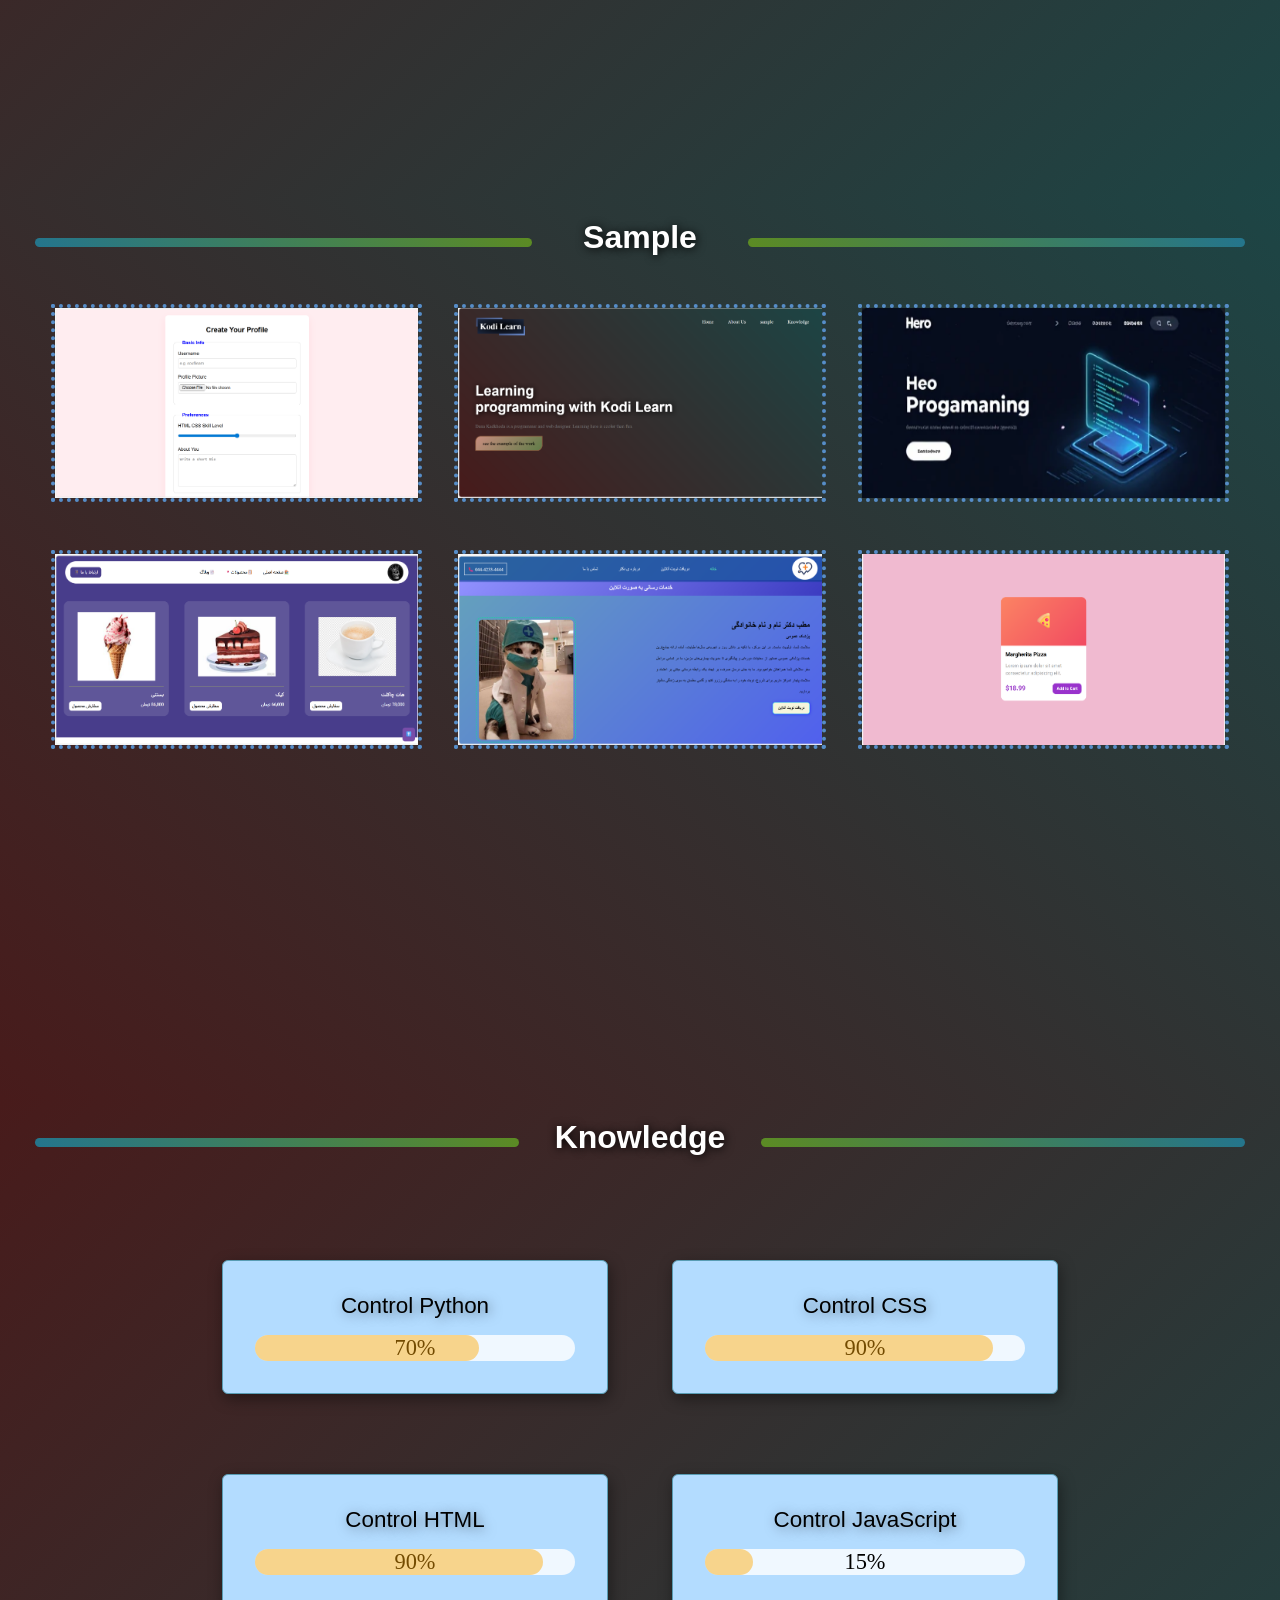
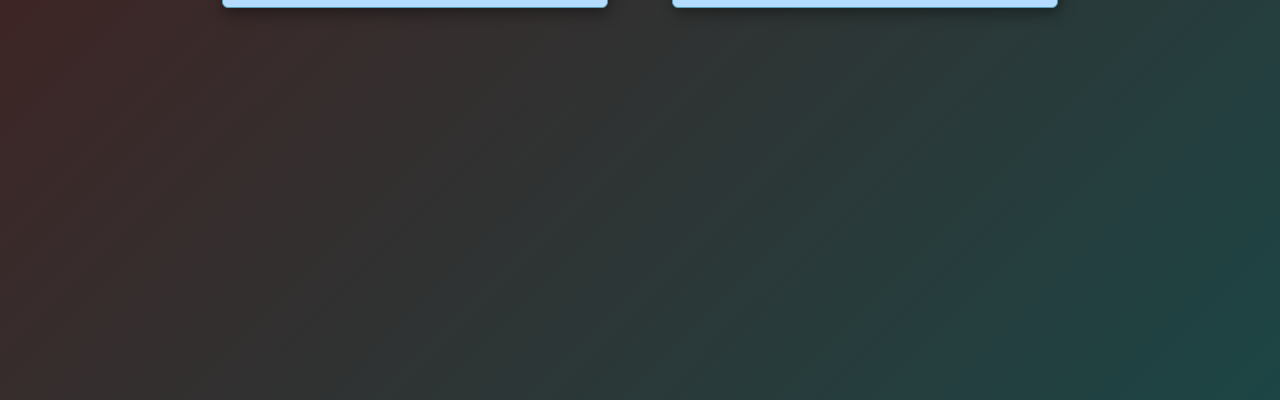
==== commit f6384cc6: "index.html" ====
--- a/index.html
+++ b/index.html
@@ -44,7 +44,7 @@
                 <p class="paragraph-about-us">
                     <span>D</span>ana Kakhoda’s fascination with the digital world ignited at the tender age of 13. It was then that he embarked on his programming adventure, quickly diving deep into the versatile language of Python. His aptitude was evident as he achieved mastery of Python by that same age, a remarkable feat for someone so young. This early success fueled his ambition, and by 14, Dana was already expanding his skillset into the dynamic realms of web programming and design. He immersed himself in understanding how to build interactive and visually appealing online experiences, laying a strong foundation for his future career. Today, Dana Kakhoda stands as a proficient Front-End Developer, a testament to his early dedication and passion for creating engaging user interfaces and seamless web experiences.
                 </p>
-                <img src="../static/images/dana.png" alt="dana image" class="dana-image">
+                <img src="dana.png" alt="dana image" class="dana-image">
             </div>
 
         </div>
@@ -55,15 +55,15 @@
             <section class="sample-section">
 
                 <article class="sample-article" data-name="Form Web">
-                    <img src="../static/images/sample (1).png" alt="sample image">
+                    <img src="sample (1).png" alt="sample image">
                 </article>
 
                 <article class="sample-article" data-name="Programming Web">
-                    <img src="../static/images/sample (2).png" alt="sample image">
+                    <img src="sample (2).png" alt="sample image">
                 </article>
 
                 <article class="sample-article" data-name="Programming Web">
-                    <img src="../static/images/sample (3).png" alt="sample image">
+                    <img src="sample (3).png" alt="sample image">
                 </article>
             </section>
 
@@ -72,15 +72,15 @@
             <section class="sample-section">
 
                 <article class="sample-article" data-name="Cafe Web">
-                    <img src="../static/images/sample (4).png" alt="sample image">
+                    <img src="sample (4).png" alt="sample image">
                 </article>
 
                 <article class="sample-article" data-name="Doctor Web">
-                    <img src="../static/images/sample (5).png" alt="sample image">
+                    <img src="sample (5).png" alt="sample image">
                 </article>
 
                 <article class="sample-article" data-name="Card Web">
-                    <img src="../static/images/sample (6).png" alt="sample image">
+                    <img src="sample (6).png" alt="sample image">
                 </article>
             </section>
         </div>
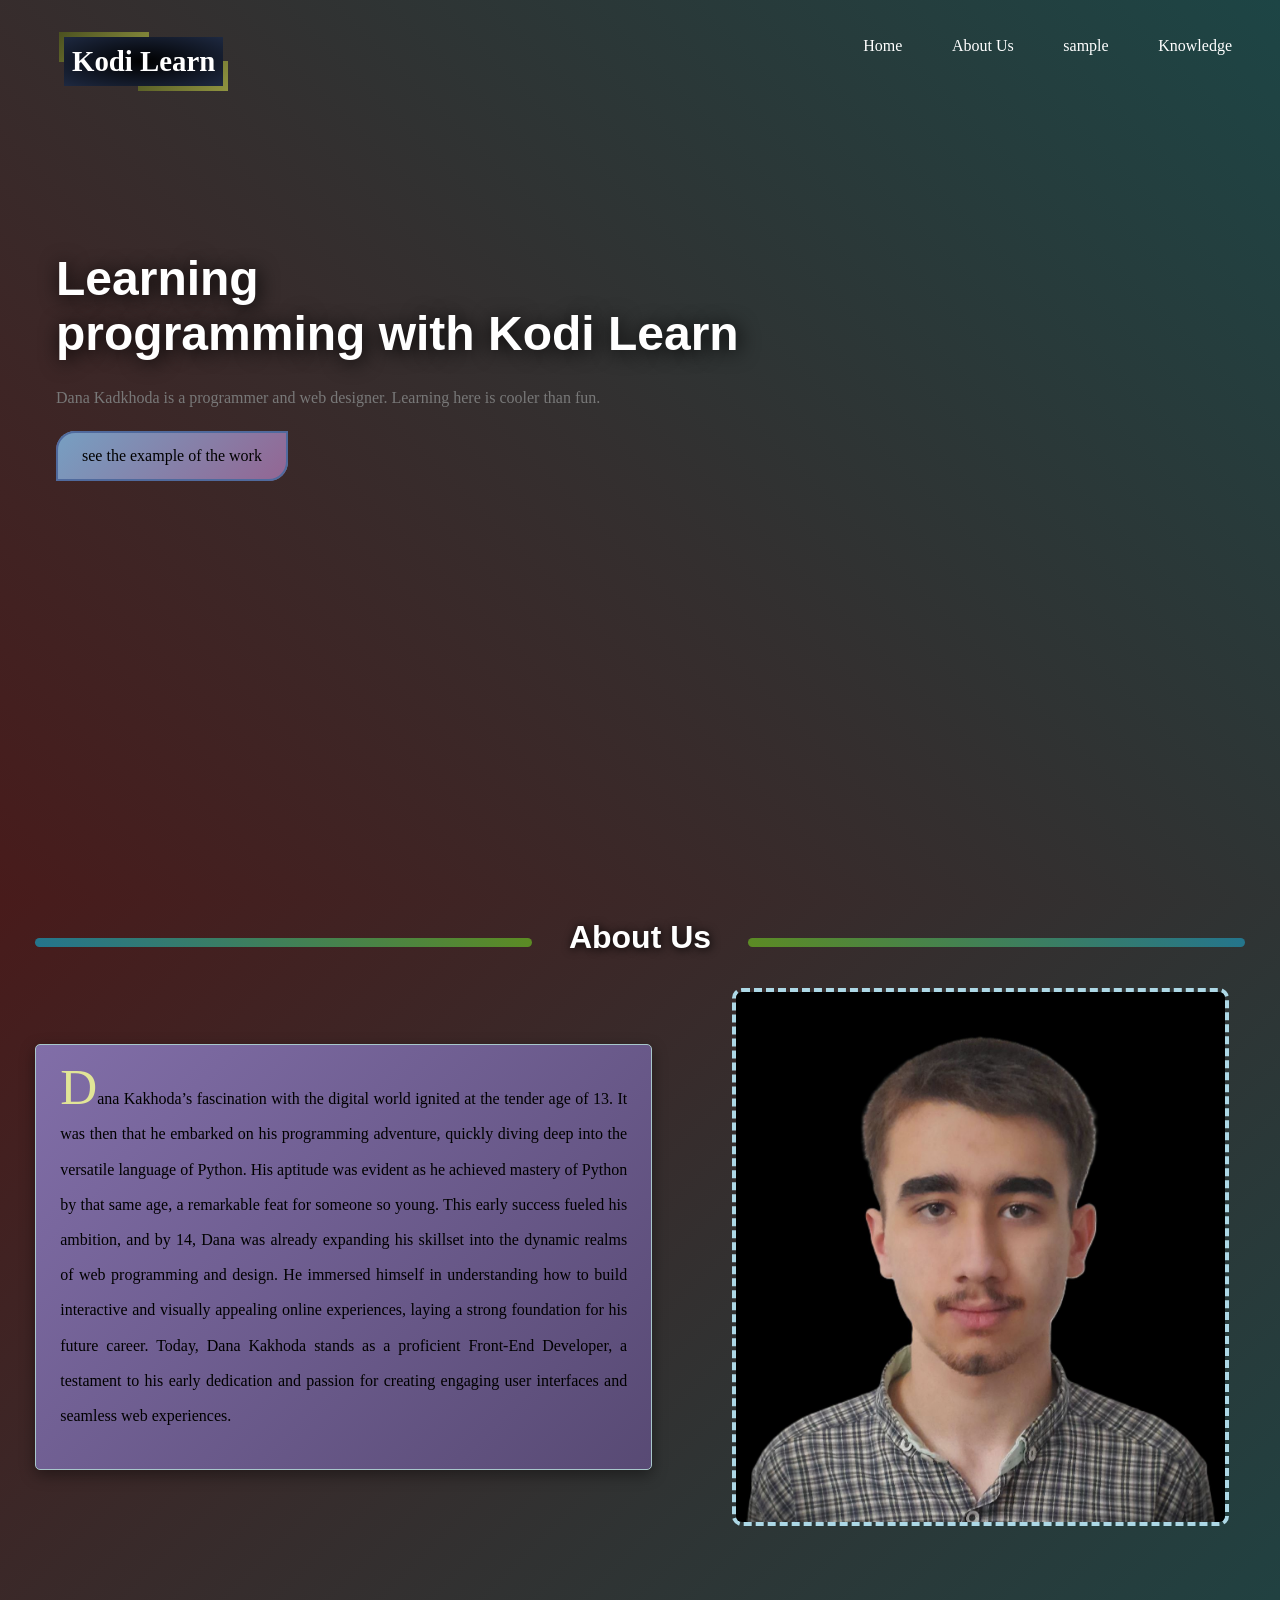
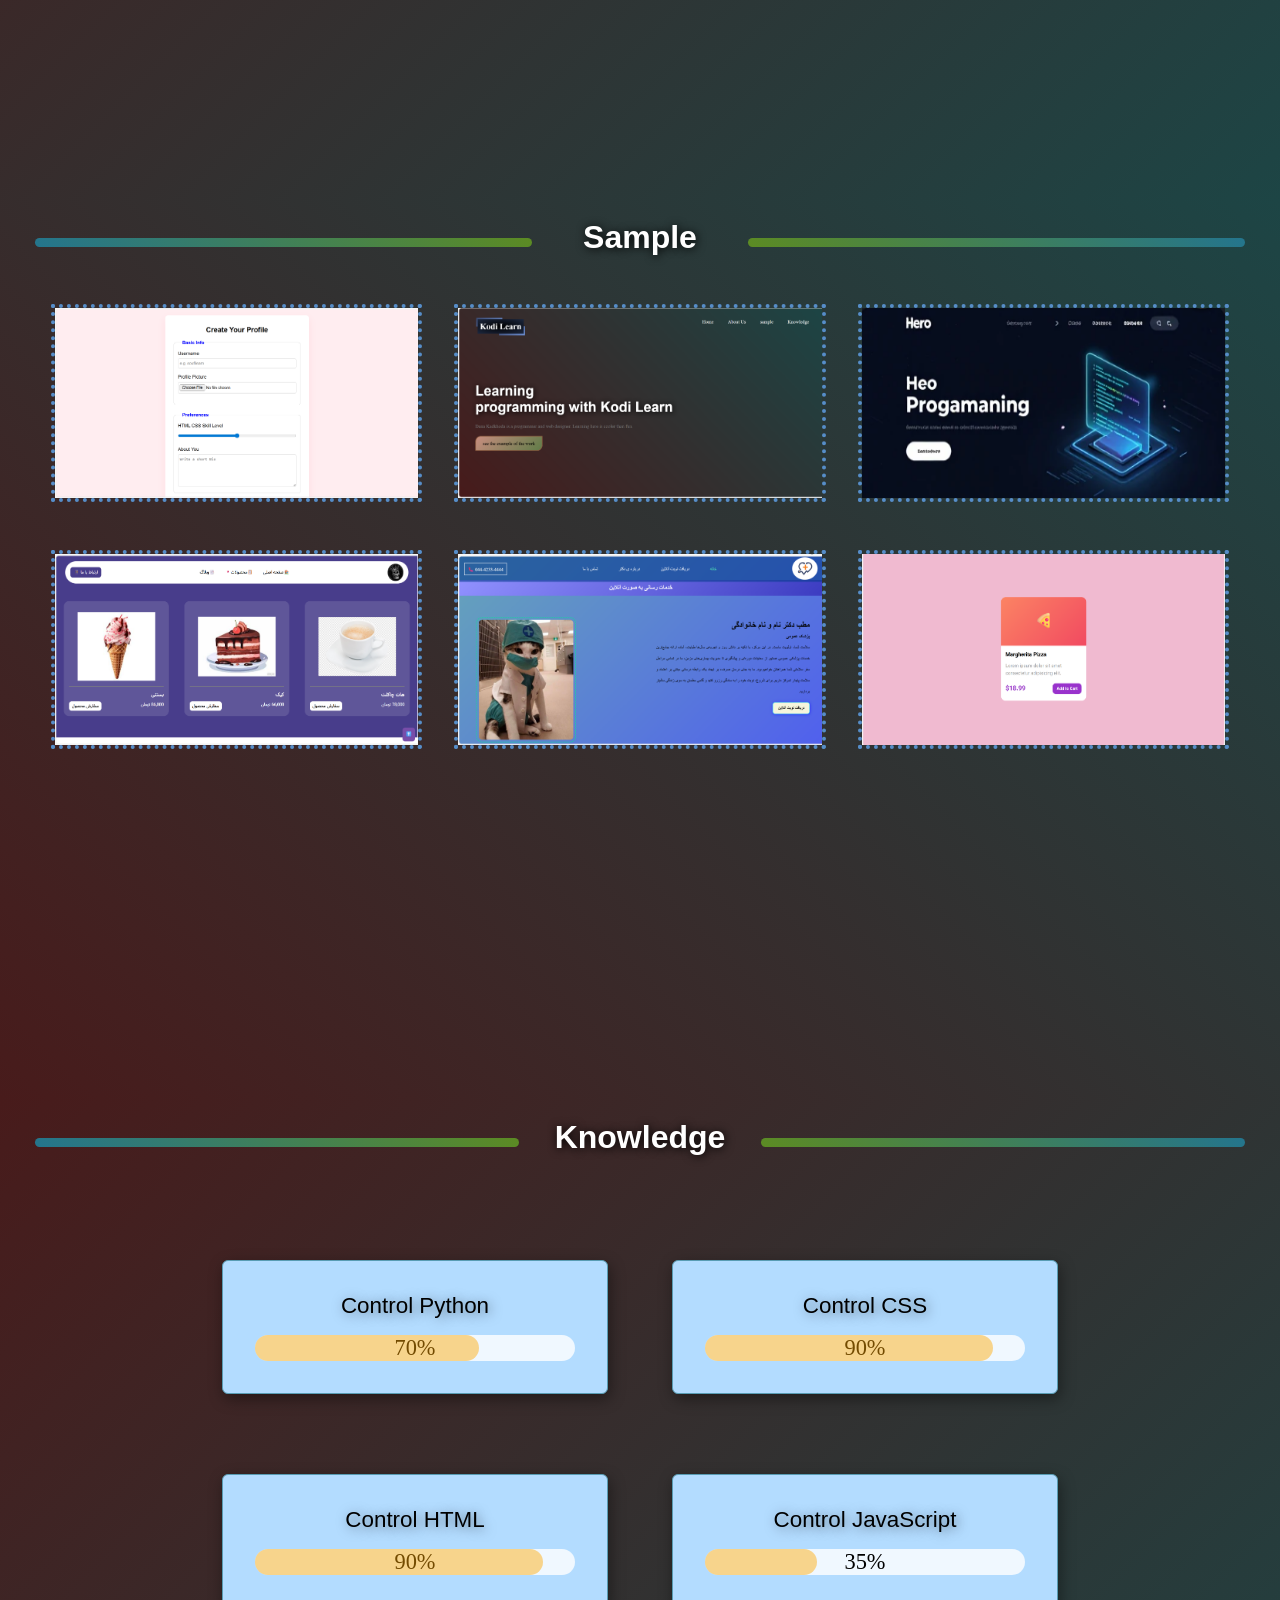
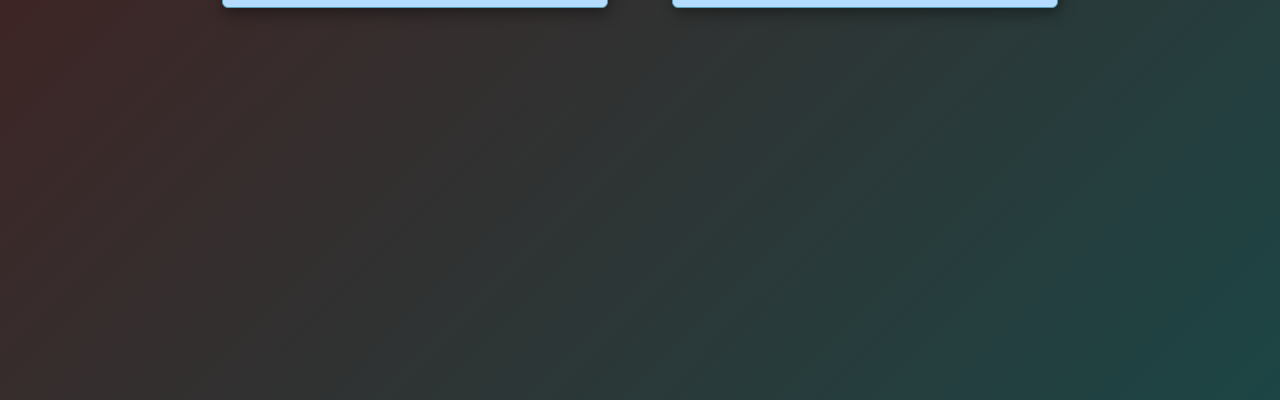
==== commit da8efd7c: "index.html" ====
--- a/index.html
+++ b/index.html
@@ -128,8 +128,8 @@
                     <div class="container-knowledge">
                         <div class="label-knowledge">Control JavaScript</div>
                         <div class="container-navar">
-                            <div class="navar-a">15%
-                            <div class="navar-b" style="width: 15%;"></div></div>
+                            <div class="navar-a">35%
+                            <div class="navar-b" style="width: 35%;"></div></div>
                             
                         </div>
                     </div>
